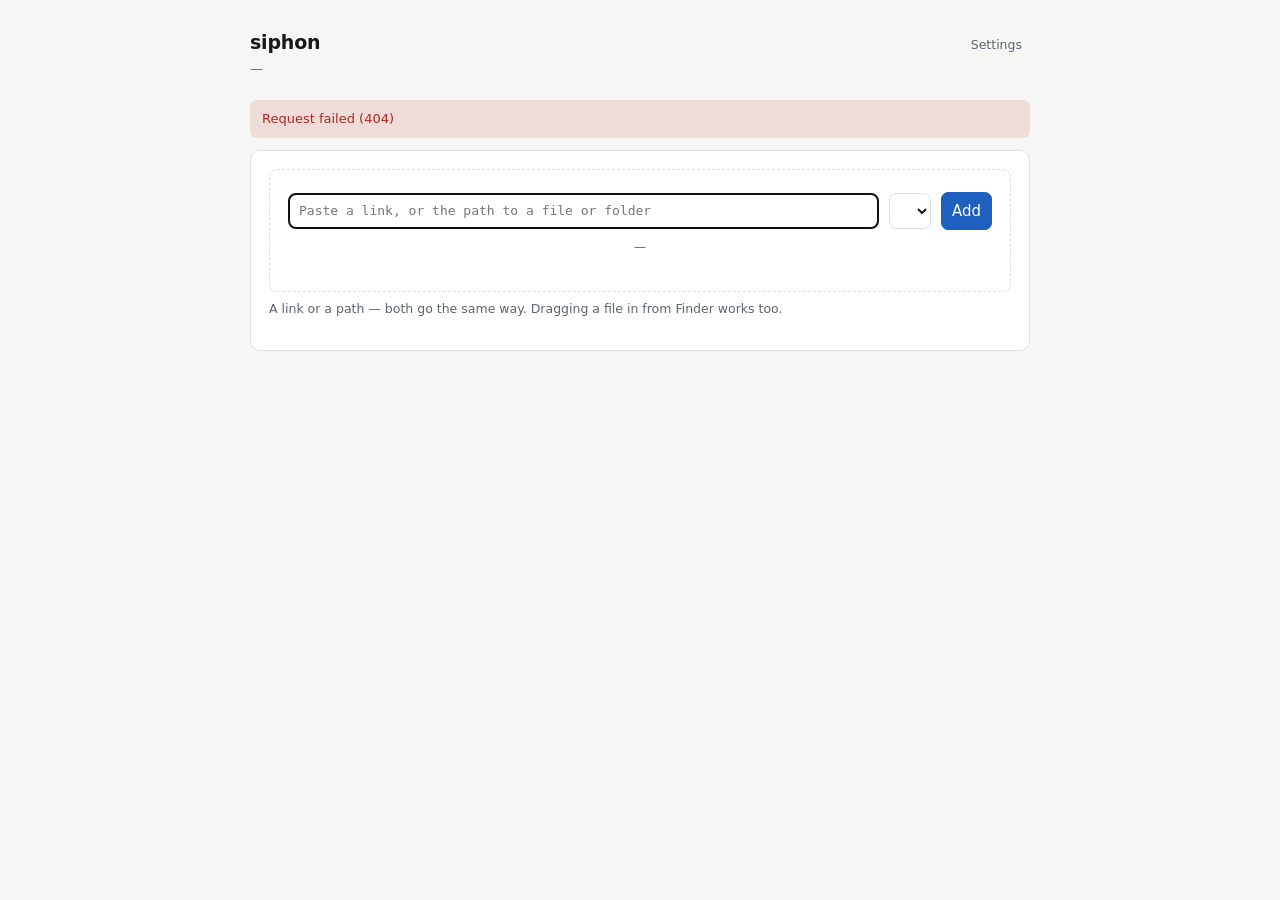
==== index.html @ 0d5e0728 "Phase 3: music — Deezer, Spotify, and the resolver A catalogue source says what a track is and never" ====
<!doctype html>
<meta charset="utf-8">
<meta name="viewport" content="width=device-width, initial-scale=1">
<title>siphon</title>
<style>
  :root {
    color-scheme: light dark;
    --bg: #f6f6f4; --panel: #ffffff; --ink: #16181c; --quiet: #5d646e;
    --line: #dcdfe4; --fail: #b3261e; --warn: #8a5a00; --pass: #1c6b3f;
    --accent: #1f5fbf; --code: #f0f1f3;
  }
  @media (prefers-color-scheme: dark) {
    :root {
      --bg: #16181c; --panel: #1e2127; --ink: #e8eaee; --quiet: #99a1ad;
      --line: #313640; --fail: #ff8a80; --warn: #f0b849; --pass: #6fd39a;
      --accent: #7aa7ff; --code: #14161a;
    }
  }
  * { box-sizing: border-box; }
  body {
    margin: 0; padding: 28px 20px 60px; background: var(--bg); color: var(--ink);
    font: 15px/1.5 -apple-system, "Segoe UI", Roboto, "Helvetica Neue",
          "DejaVu Sans", sans-serif;
  }
  main { max-width: 780px; margin: 0 auto; }
  h1 { font-size: 19px; margin: 0 0 2px; letter-spacing: -0.01em; }
  h2 { font-size: 14px; margin: 0 0 12px; font-weight: 600; }
  .sub { color: var(--quiet); font-size: 13px; margin: 0 0 22px; }
  .head { display: flex; align-items: baseline; gap: 12px; }
  .head .spacer { flex: 1; }
  .panel {
    background: var(--panel); border: 1px solid var(--line); border-radius: 10px;
    padding: 18px; margin-bottom: 16px;
  }
  .drop {
    border: 1.5px dashed var(--line); border-radius: 8px; padding: 22px 18px;
    text-align: center; transition: border-color .15s, background .15s;
  }
  .drop.over { border-color: var(--accent);
               background: color-mix(in srgb, var(--accent) 7%, transparent); }
  .row { display: flex; gap: 10px; align-items: center; flex-wrap: wrap; margin-top: 14px; }
  .row label { font-size: 13px; color: var(--quiet); }
  select, input[type=text], input[type=password], button, textarea {
    font: inherit; color: var(--ink); background: var(--panel);
    border: 1px solid var(--line); border-radius: 7px; padding: 7px 10px;
  }
  input[type=text], input[type=password] {
    flex: 1; min-width: 200px; font-size: 13px;
    font-family: ui-monospace, SFMono-Regular, Menlo, Consolas, monospace;
  }
  button { cursor: pointer; }
  button:hover:not(:disabled) { border-color: var(--accent); }
  button:disabled { opacity: .45; cursor: default; }
  button.primary { background: var(--accent); border-color: var(--accent); color: #fff; }
  button.quiet { border-color: transparent; background: transparent; color: var(--quiet);
                 padding: 4px 7px; font-size: 12.5px; }
  button.quiet:hover:not(:disabled) { color: var(--ink); border-color: var(--line); }
  .note { font-size: 12.5px; color: var(--quiet); margin-top: 8px; }
  .mono { font-family: ui-monospace, SFMono-Regular, Menlo, Consolas, monospace;
          font-size: 12.5px; word-break: break-all; }

  .job { border-top: 1px solid var(--line); padding: 12px 0; }
  .job:first-child { border-top: 0; padding-top: 2px; }
  .job .title { display: flex; gap: 10px; align-items: baseline; }
  .job .title strong { font-weight: 500; font-size: 14px; flex: 1;
                       overflow: hidden; text-overflow: ellipsis; white-space: nowrap; }
  .job .state { font-size: 12px; color: var(--quiet); white-space: nowrap; }
  .job .msg { font-size: 12.5px; color: var(--quiet); margin-top: 3px; }
  .job .msg.bad { color: var(--fail); }
  .job .acts { display: flex; gap: 4px; }
  .track { height: 4px; border-radius: 2px; background: var(--line);
           margin-top: 8px; overflow: hidden; }
  .track > i { display: block; height: 100%; background: var(--accent);
               width: 0; transition: width .2s linear; }
  .track.done > i { background: var(--pass); }
  .track.bad > i { background: var(--fail); }
  .dot { width: 7px; height: 7px; border-radius: 50%; background: var(--quiet);
         display: inline-block; flex: 0 0 auto; }
  .dot.running { background: var(--accent); }
  .dot.done { background: var(--pass); }
  .dot.failed { background: var(--fail); }

  ol.items { margin: 0; padding: 0 0 0 26px; max-height: 260px; overflow-y: auto;
             font-size: 13px; color: var(--quiet); }
  ol.items li { padding: 1px 0; }
  ol.items li b { font-weight: 500; color: var(--ink); }

  .svc { border-top: 1px solid var(--line); padding: 14px 0; }
  .svc:first-of-type { border-top: 0; }
  .svc .why { font-size: 13px; color: var(--quiet); margin: 2px 0 10px; }
  .svc ol { font-size: 12.5px; color: var(--quiet); margin: 8px 0 0; padding-left: 20px; }
  .svc ol li { margin-bottom: 4px; }
  .field { display: flex; gap: 8px; align-items: center; margin-bottom: 7px; }
  .field label { font-size: 12.5px; color: var(--quiet); width: 108px; flex: 0 0 auto; }
  .ok { color: var(--pass); } .missing { color: var(--quiet); }
  .prog { display: flex; gap: 10px; font-size: 12.5px; padding: 3px 0; }
  .prog .n { width: 76px; color: var(--quiet); }
  [hidden] { display: none !important; }
  .flash { font-size: 13px; padding: 9px 12px; border-radius: 7px; margin-bottom: 12px;
           background: color-mix(in srgb, var(--fail) 12%, transparent); color: var(--fail); }
  .flash.info { background: color-mix(in srgb, var(--accent) 12%, transparent);
                color: var(--accent); }
</style>

<main>
  <div class="head">
    <div>
      <h1>siphon</h1>
      <p class="sub" id="where">—</p>
    </div>
    <div class="spacer"></div>
    <button class="quiet" id="toggle-settings">Settings</button>
  </div>

  <div id="flash" class="flash" hidden></div>

  <!-- ---------------------------------------------------------------- -->
  <section class="panel" id="add-panel">
    <div class="drop" id="drop">
      <div class="row" style="margin:0">
        <input type="text" id="url" autofocus
               placeholder="Paste a link, or the path to a file or folder">
        <select id="format"></select>
        <button class="primary" id="go">Add</button>
      </div>
      <p class="note" id="format-note">—</p>
    </div>
    <p class="note">
      A link or a path — both go the same way. Dragging a file in from Finder
      works too.
    </p>
  </section>

  <!-- ---------------------------------------------------------------- -->
  <section class="panel" id="preview" hidden>
    <h2 id="preview-title">—</h2>
    <!-- The buttons go above the list on purpose. The list has its own
         scrollbar, so with a thousand items anything below it is unreachable
         without scrolling past a screenful of titles first. -->
    <div class="row" style="margin-top:0;margin-bottom:12px">
      <button class="primary" id="preview-go">Fetch all</button>
      <button id="preview-cancel">Never mind</button>
    </div>
    <ol class="items" id="preview-items"></ol>
  </section>

  <!-- ---------------------------------------------------------------- -->
  <section class="panel" id="queue-panel" hidden>
    <div class="head" style="margin-bottom:10px">
      <h2 style="margin:0">Queue</h2>
      <div class="spacer"></div>
      <button class="quiet" id="forget">Clear finished</button>
    </div>
    <div id="queue"></div>
  </section>

  <!-- ---------------------------------------------------------------- -->
  <section class="panel" id="settings" hidden>
    <h2>Programs</h2>
    <div id="programs"></div>

    <h2 style="margin-top:22px">Keys</h2>
    <p class="note" style="margin-top:-6px" id="storage-note">—</p>
    <div id="services"></div>

    <h2 style="margin-top:22px">Needs nothing</h2>
    <div id="free"></div>
  </section>
</main>

<script>
"use strict";

// The token is in this page's own address. Every call carries it; without it
// the server answers nothing, which is what stops another tab driving this.
const TOKEN = new URLSearchParams(location.search).get("t") || "";

const $ = (id) => document.getElementById(id);
const state = { jobs: [], formats: [], preview: null, output: "" };

async function api(path, body) {
  const options = {
    method: body === undefined ? "GET" : "POST",
    headers: { "X-Siphon-Token": TOKEN, "Content-Type": "application/json" },
  };
  if (body !== undefined) options.body = JSON.stringify(body);
  const response = await fetch(path, options);
  const payload = await response.json().catch(() => ({}));
  if (!response.ok) throw new Error(payload.error || `Request failed (${response.status})`);
  return payload;
}

function flash(message, kind = "error") {
  const box = $("flash");
  if (!message) { box.hidden = true; return; }
  box.textContent = message;
  // "Still looking" is not a failure, and colouring it like one teaches people
  // to ignore the place real failures appear.
  box.classList.toggle("info", kind === "info");
  box.hidden = false;
}

// ---------------------------------------------------------------------------
// Formatting
// ---------------------------------------------------------------------------

function size(bytes) {
  if (!bytes) return "";
  const units = ["B", "KB", "MB", "GB"];
  let n = bytes, i = 0;
  while (n >= 1024 && i < units.length - 1) { n /= 1024; i += 1; }
  return `${i === 0 ? Math.round(n) : n.toFixed(1)} ${units[i]}`;
}

function clock(seconds) {
  if (seconds === null || seconds === undefined) return "";
  seconds = Math.round(seconds);
  if (seconds < 60) return `${seconds}s`;
  if (seconds < 3600) return `${Math.floor(seconds / 60)}m ${String(seconds % 60).padStart(2, "0")}s`;
  return `${Math.floor(seconds / 3600)}h ${String(Math.floor((seconds % 3600) / 60)).padStart(2, "0")}m`;
}

function longClock(seconds) {
  const days = Math.floor(seconds / 86400);
  const hours = Math.floor((seconds % 86400) / 3600);
  if (days) return `${days}d ${hours}h of media`;
  if (hours) return `${hours}h ${Math.floor((seconds % 3600) / 60)}m of media`;
  return `${Math.round(seconds / 60)}m of media`;
}

const STAGE = { resolve: "looking up", fetch: "fetching", convert: "converting",
                tag: "tagging", place: "filing" };

function itemName(item) {
  if (item.artist && item.title) return `${item.artist} — ${item.title}`;
  return item.title || item.url || item.path || "untitled";
}

// ---------------------------------------------------------------------------
// Rendering
// ---------------------------------------------------------------------------

function render() {
  const jobs = state.jobs;
  $("queue-panel").hidden = jobs.length === 0;
  const queue = $("queue");
  queue.replaceChildren(...jobs.slice().reverse().map(renderJob));
}

function renderJob(job) {
  const node = document.createElement("div");
  node.className = "job";

  const running = job.state === "running";
  const failed = job.state === "failed";
  const done = job.state === "done";

  const title = document.createElement("div");
  title.className = "title";

  const dot = document.createElement("span");
  dot.className = `dot ${job.state}`;
  const name = document.createElement("strong");
  name.textContent = itemName(job.item);
  const stateLabel = document.createElement("span");
  stateLabel.className = "state";
  stateLabel.textContent = running
    ? (STAGE[job.stage] || "starting")
    : job.state === "queued" ? "waiting" : job.state;

  const acts = document.createElement("div");
  acts.className = "acts";
  if (done && job.output_path) acts.append(button("Show", () =>
    api("/api/reveal", { path: job.output_path })));
  if (running || job.state === "queued") acts.append(button("Stop", () =>
    api("/api/cancel", { id: job.id })));
  if (failed || job.state === "cancelled") acts.append(button("Try again", () =>
    api("/api/retry", { id: job.id })));

  title.append(dot, name, stateLabel, acts);

  const message = document.createElement("div");
  message.className = failed ? "msg bad" : "msg";
  message.textContent = job.message || "";

  node.append(title, message);

  if (running) {
    const track = document.createElement("div");
    track.className = "track";
    const bar = document.createElement("i");
    bar.style.width = `${Math.round((job.progress || 0) * 100)}%`;
    track.append(bar);
    node.append(track);

    const bits = [];
    if (job.bytes_total) bits.push(`${size(job.bytes_done)} of ${size(job.bytes_total)}`);
    if (job.speed) bits.push(`${(job.speed / 1e6).toFixed(1)} MB/s`);
    if (job.eta) bits.push(`${clock(job.eta)} left`);
    if (bits.length) {
      const detail = document.createElement("div");
      detail.className = "msg";
      detail.textContent = bits.join(" · ");
      node.append(detail);
    }
  }
  return node;
}

function button(label, handler) {
  const element = document.createElement("button");
  element.className = "quiet";
  element.textContent = label;
  element.addEventListener("click", async () => {
    element.disabled = true;
    try { await handler(); } catch (error) { flash(error.message); }
    element.disabled = false;
  });
  return element;
}

// ---------------------------------------------------------------------------
// Adding
// ---------------------------------------------------------------------------

async function submit() {
  const url = $("url").value.trim();
  if (!url) return;
  flash("");
  const go = $("go");
  go.disabled = true;
  go.textContent = "Looking…";
  // Enumerating a whole channel is a minute's work at the far end. Saying so
  // is the difference between waiting and wondering whether it has hung.
  const patience = setTimeout(() => {
    flash("Still looking. A whole channel can take a minute to list.", "info");
  }, 4000);
  try {
    const found = await api("/api/expand", { url });
    clearTimeout(patience);
    flash("");
    if (found.count === 1) {
      await api("/api/add", { items: found.items, format: $("format").value });
      $("url").value = "";
    } else if (found.count > 1) {
      showPreview(found);
    } else {
      flash("Nothing to fetch there.");
    }
  } catch (error) {
    flash(error.message);
  } finally {
    clearTimeout(patience);
    go.disabled = false;
    go.textContent = "Add";
  }
}

function showPreview(found) {
  state.preview = found;
  // The running time is the honest unit here. "1120 items" sounds like a
  // list; "six days of video" is what clicking Fetch all actually means.
  const total = found.items.reduce((sum, item) => sum + (item.duration || 0), 0);
  const parts = [`${found.count} items`];
  if (total > 0) parts.push(longClock(total));
  $("preview-title").textContent =
    `${found.collection || "That link"} — ${parts.join(" · ")}`;
  $("preview-items").replaceChildren(...found.items.map((item) => {
    const li = document.createElement("li");
    const b = document.createElement("b");
    b.textContent = itemName(item);
    li.append(b);
    if (item.duration) li.append(`  ${clock(item.duration)}`);
    return li;
  }));
  $("preview-go").textContent = `Fetch all ${found.count}`;
  $("preview").hidden = false;
  if (found.notice) flash(found.notice, "info");
}

function hidePreview() {
  state.preview = null;
  $("preview").hidden = true;
}

// ---------------------------------------------------------------------------
// Settings
// ---------------------------------------------------------------------------

function renderPrograms(programs) {
  const rows = Object.entries(programs).map(([key, entry]) => {
    const row = document.createElement("div");
    row.className = "prog";
    const name = document.createElement("span");
    name.className = "n";
    name.textContent = key;
    const detail = document.createElement("span");
    if (entry.present) {
      detail.className = "ok";
      detail.textContent = `✓ ${entry.version || entry.path}`;
    } else {
      detail.className = "missing";
      detail.textContent = entry.required
        ? `✗ needed for ${entry.purpose} — ${entry.install}`
        : `– optional, for ${entry.purpose} — ${entry.install}`;
    }
    row.append(name, detail);
    return row;
  });
  $("programs").replaceChildren(...rows);
}

async function renderSettings() {
  const settings = await api("/api/settings");
  $("storage-note").textContent = `Kept in ${settings.storage}. Never printed, never sent anywhere but to the service it belongs to.`;

  $("services").replaceChildren(...settings.services.map((service) => {
    const box = document.createElement("div");
    box.className = "svc";

    const heading = document.createElement("h2");
    heading.style.margin = "0";
    heading.textContent = `${service.complete ? "✓ " : ""}${service.label}`;
    const why = document.createElement("p");
    why.className = "why";
    why.textContent = service.why;
    box.append(heading, why);

    for (const field of service.fields) {
      const row = document.createElement("div");
      row.className = "field";
      const label = document.createElement("label");
      label.textContent = field.label;
      const input = document.createElement("input");
      input.type = field.secret ? "password" : "text";
      input.placeholder = field.set ? field.hint : (field.placeholder || "not set");
      const save = button("Save", async () => {
        if (!input.value.trim()) return;
        await api("/api/settings", {
          service: service.key, field: field.key, value: input.value.trim(),
        });
        input.value = "";
        await renderSettings();
      });
      save.className = "";
      row.append(label, input, save);
      box.append(row);
    }

    if (service.steps.length) {
      const link = document.createElement("p");
      link.className = "note";
      const anchor = document.createElement("a");
      anchor.href = service.url;
      anchor.target = "_blank";
      anchor.rel = "noreferrer";
      anchor.textContent = service.url;
      link.append("Where to find it — ", anchor);
      const steps = document.createElement("ol");
      steps.replaceChildren(...service.steps.map((step) => {
        const li = document.createElement("li");
        li.textContent = step;
        return li;
      }));
      box.append(link, steps);
    }
    return box;
  }));

  $("free").replaceChildren(...Object.entries(settings.no_setup_needed).map(
    ([name, sentence]) => {
      const row = document.createElement("div");
      row.className = "prog";
      const label = document.createElement("span");
      label.className = "n";
      label.textContent = name;
      const text = document.createElement("span");
      text.className = "missing";
      text.textContent = sentence;
      row.append(label, text);
      return row;
    }));
}

// ---------------------------------------------------------------------------
// Dropping files
// ---------------------------------------------------------------------------

function pathFromDrop(event) {
  // Finder hands over a file:// URL in text/uri-list. That is the only way a
  // browser will tell a page where a dropped file actually lives — the File
  // object it also provides has a name and no path at all, which is no use to
  // a tool whose whole job is to read the file from disk.
  const uri = event.dataTransfer.getData("text/uri-list")
           || event.dataTransfer.getData("text/plain");
  if (!uri) return null;
  const first = uri.split("\n")[0].trim();
  if (first.startsWith("file://")) {
    try { return decodeURIComponent(new URL(first).pathname); }
    catch { return null; }
  }
  return first;
}

function wireDrop() {
  const zone = $("drop");
  for (const name of ["dragenter", "dragover"]) {
    zone.addEventListener(name, (event) => {
      event.preventDefault();
      zone.classList.add("over");
    });
  }
  for (const name of ["dragleave", "drop"]) {
    zone.addEventListener(name, () => zone.classList.remove("over"));
  }
  zone.addEventListener("drop", (event) => {
    event.preventDefault();
    const path = pathFromDrop(event);
    if (path) {
      $("url").value = path;
      submit();
    } else {
      flash("That drop carried no path. Paste the file's path instead — " +
            "in Finder, ⌥⌘C copies it.");
    }
  });
}

// ---------------------------------------------------------------------------
// Live updates
// ---------------------------------------------------------------------------

function listen() {
  const stream = new EventSource(`/api/events?t=${encodeURIComponent(TOKEN)}`);
  stream.onmessage = (event) => {
    try {
      state.jobs = JSON.parse(event.data).jobs || [];
      render();
    } catch { /* a malformed frame is not worth breaking the page over */ }
  };
  stream.onerror = () => {
    // The server went away, or the laptop slept. Close this one and try again
    // shortly rather than leaving a dead stream that looks alive.
    stream.close();
    setTimeout(listen, 2000);
  };
}

// ---------------------------------------------------------------------------
// Start
// ---------------------------------------------------------------------------

async function start() {
  const initial = await api("/api/state");
  state.jobs = initial.jobs;
  state.formats = initial.formats;
  state.output = initial.output;

  $("where").textContent = `Files go to ${initial.output}`;

  const picker = $("format");
  picker.replaceChildren(...initial.formats.map((format) => {
    const option = document.createElement("option");
    option.value = format.name;
    option.textContent = format.name;
    option.dataset.summary = format.summary;
    return option;
  }));
  picker.value = initial.default_format;
  const describe = () => {
    $("format-note").textContent =
      picker.selectedOptions[0]?.dataset.summary || "";
  };
  picker.addEventListener("change", describe);
  describe();

  renderPrograms(initial.programs);
  render();
  listen();
}

$("go").addEventListener("click", submit);
$("url").addEventListener("keydown", (event) => {
  if (event.key === "Enter") submit();
});
$("preview-cancel").addEventListener("click", hidePreview);
$("preview-go").addEventListener("click", async () => {
  const found = state.preview;
  if (!found) return;
  const go = $("preview-go");
  go.disabled = true;
  try {
    await api("/api/add", { items: found.items, format: $("format").value });
    $("url").value = "";
    hidePreview();
  } catch (error) {
    flash(error.message);
  }
  go.disabled = false;
});
$("forget").addEventListener("click", () => api("/api/forget", {}).catch(() => {}));
$("toggle-settings").addEventListener("click", async () => {
  const panel = $("settings");
  panel.hidden = !panel.hidden;
  if (!panel.hidden) {
    try { await renderSettings(); } catch (error) { flash(error.message); }
  }
});

wireDrop();
start().catch((error) => flash(error.message));
</script>
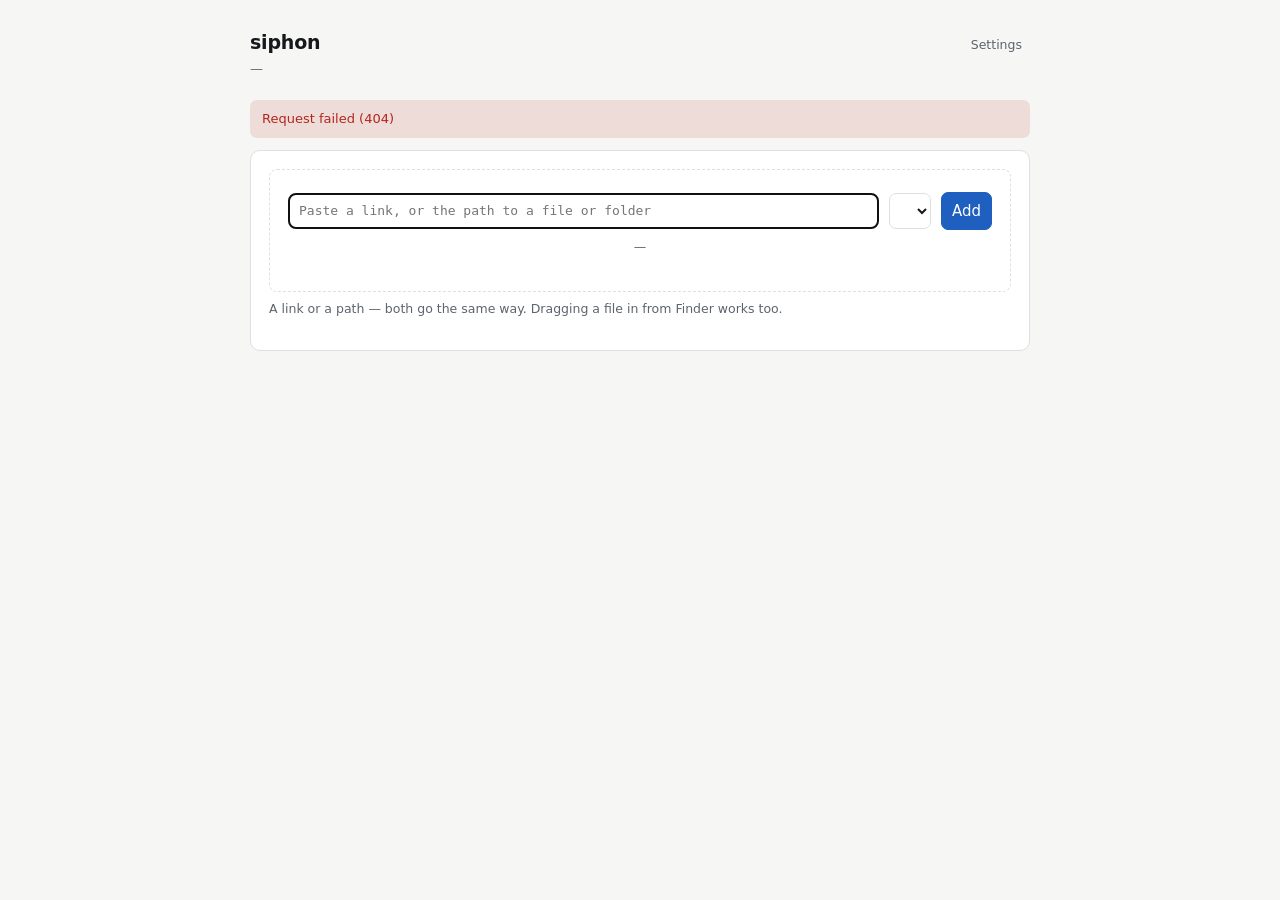
==== commit 45bbaafc: "An uncertain match now waits for a person This closes the promise CLAUDE.md has been carrying as hal" ====
--- a/index.html
+++ b/index.html
@@ -79,6 +79,21 @@
   .dot.running { background: var(--accent); }
   .dot.done { background: var(--pass); }
   .dot.failed { background: var(--fail); }
+  .dot.waiting { background: var(--warn); }
+
+  .ask { border: 1px solid var(--warn); border-radius: 8px; padding: 12px;
+         margin-top: 10px;
+         background: color-mix(in srgb, var(--warn) 7%, transparent); }
+  .ask h4 { margin: 0 0 8px; font-size: 13px; font-weight: 600; }
+  .opt { display: flex; gap: 10px; align-items: baseline; padding: 6px 0;
+         border-top: 1px solid var(--line); }
+  .opt:first-of-type { border-top: 0; }
+  .opt .pc { font-size: 12px; color: var(--quiet); width: 34px; flex: 0 0 auto;
+             text-align: right; font-variant-numeric: tabular-nums; }
+  .opt .who { flex: 1; min-width: 0; }
+  .opt .who b { display: block; font-weight: 500; font-size: 13px;
+                overflow: hidden; text-overflow: ellipsis; white-space: nowrap; }
+  .opt .who span { font-size: 12px; color: var(--quiet); }
 
   ol.items { margin: 0; padding: 0 0 0 26px; max-height: 260px; overflow-y: auto;
              font-size: 13px; color: var(--quiet); }
@@ -252,6 +267,7 @@
   node.className = "job";
 
   const running = job.state === "running";
+  const asking = job.state === "waiting";
   const failed = job.state === "failed";
   const done = job.state === "done";
 
@@ -266,7 +282,8 @@
   stateLabel.className = "state";
   stateLabel.textContent = running
     ? (STAGE[job.stage] || "starting")
-    : job.state === "queued" ? "waiting" : job.state;
+    : job.state === "queued" ? "queued"
+    : asking ? "needs you" : job.state;
 
   const acts = document.createElement("div");
   acts.className = "acts";
@@ -276,6 +293,7 @@
     api("/api/cancel", { id: job.id })));
   if (failed || job.state === "cancelled") acts.append(button("Try again", () =>
     api("/api/retry", { id: job.id })));
+  if (asking) acts.append(button("Skip", () => api("/api/skip", { id: job.id })));
 
   title.append(dot, name, stateLabel, acts);
 
@@ -284,6 +302,8 @@
   message.textContent = job.message || "";
 
   node.append(title, message);
+
+  if (asking && job.choice) node.append(renderChoice(job));
 
   if (running) {
     const track = document.createElement("div");
@@ -305,6 +325,51 @@
     }
   }
   return node;
+}
+
+function renderChoice(job) {
+  // The whole point of the waiting state: the options are laid out and
+  // nothing is fetched until one of them is picked. Each row says what it is
+  // and why it scored what it did, because "82%" on its own is not a reason.
+  const box = document.createElement("div");
+  box.className = "ask";
+
+  const heading = document.createElement("h4");
+  heading.textContent = "Which one is it?";
+  box.append(heading);
+
+  for (const option of job.choice.options || []) {
+    const row = document.createElement("div");
+    row.className = "opt";
+
+    const percent = document.createElement("span");
+    percent.className = "pc";
+    percent.textContent = `${Math.round((option.score || 0) * 100)}%`;
+
+    const who = document.createElement("div");
+    who.className = "who";
+    const name = document.createElement("b");
+    name.textContent = option.title || "untitled";
+    const detail = document.createElement("span");
+    const bits = [option.uploader];
+    if (option.duration) bits.push(clock(option.duration));
+    if (option.reasons?.length) bits.push(option.reasons.join(", "));
+    detail.textContent = bits.filter(Boolean).join(" · ");
+    who.append(name, detail);
+
+    const use = button("Use this", () =>
+      api("/api/choose", { id: job.id, url: option.url }));
+    use.className = "";
+
+    row.append(percent, who, use);
+    box.append(row);
+  }
+
+  const none = document.createElement("p");
+  none.className = "note";
+  none.textContent = "None of these? Skip it — nothing has been downloaded.";
+  box.append(none);
+  return box;
 }
 
 function button(label, handler) {
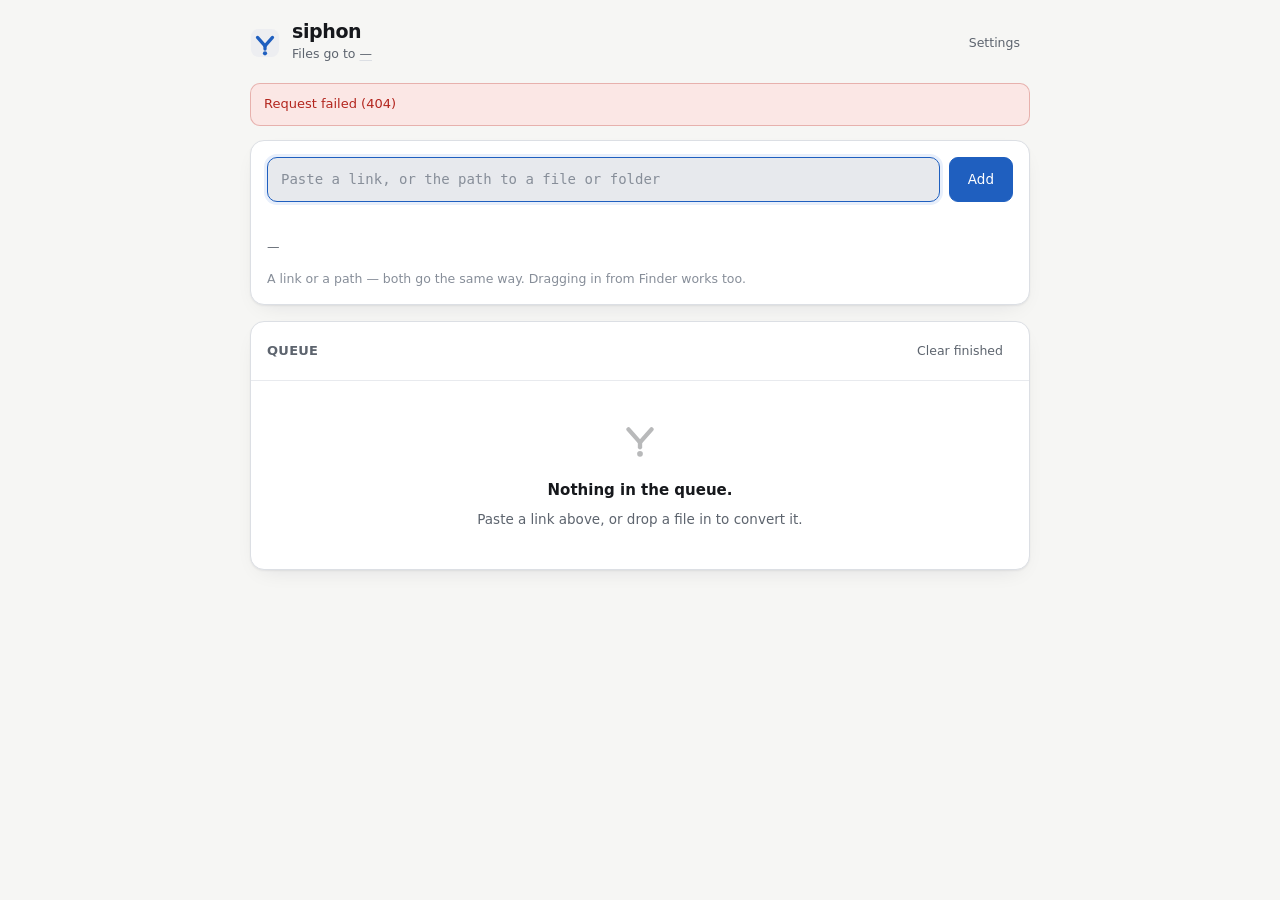
==== commit d11a3adb: "A window worth opening The project page looked designed and the program looked like a form, which is" ====
--- a/index.html
+++ b/index.html
@@ -3,183 +3,363 @@
 <meta name="viewport" content="width=device-width, initial-scale=1">
 <title>siphon</title>
 <style>
-  :root {
-    color-scheme: light dark;
-    --bg: #f6f6f4; --panel: #ffffff; --ink: #16181c; --quiet: #5d646e;
-    --line: #dcdfe4; --fail: #b3261e; --warn: #8a5a00; --pass: #1c6b3f;
-    --accent: #1f5fbf; --code: #f0f1f3;
-  }
-  @media (prefers-color-scheme: dark) {
-    :root {
-      --bg: #16181c; --panel: #1e2127; --ink: #e8eaee; --quiet: #99a1ad;
-      --line: #313640; --fail: #ff8a80; --warn: #f0b849; --pass: #6fd39a;
-      --accent: #7aa7ff; --code: #14161a;
-    }
-  }
-  * { box-sizing: border-box; }
-  body {
-    margin: 0; padding: 28px 20px 60px; background: var(--bg); color: var(--ink);
-    font: 15px/1.5 -apple-system, "Segoe UI", Roboto, "Helvetica Neue",
-          "DejaVu Sans", sans-serif;
-  }
-  main { max-width: 780px; margin: 0 auto; }
-  h1 { font-size: 19px; margin: 0 0 2px; letter-spacing: -0.01em; }
-  h2 { font-size: 14px; margin: 0 0 12px; font-weight: 600; }
-  .sub { color: var(--quiet); font-size: 13px; margin: 0 0 22px; }
-  .head { display: flex; align-items: baseline; gap: 12px; }
-  .head .spacer { flex: 1; }
-  .panel {
-    background: var(--panel); border: 1px solid var(--line); border-radius: 10px;
-    padding: 18px; margin-bottom: 16px;
-  }
-  .drop {
-    border: 1.5px dashed var(--line); border-radius: 8px; padding: 22px 18px;
-    text-align: center; transition: border-color .15s, background .15s;
-  }
-  .drop.over { border-color: var(--accent);
-               background: color-mix(in srgb, var(--accent) 7%, transparent); }
-  .row { display: flex; gap: 10px; align-items: center; flex-wrap: wrap; margin-top: 14px; }
-  .row label { font-size: 13px; color: var(--quiet); }
-  select, input[type=text], input[type=password], button, textarea {
-    font: inherit; color: var(--ink); background: var(--panel);
-    border: 1px solid var(--line); border-radius: 7px; padding: 7px 10px;
-  }
-  input[type=text], input[type=password] {
-    flex: 1; min-width: 200px; font-size: 13px;
-    font-family: ui-monospace, SFMono-Regular, Menlo, Consolas, monospace;
-  }
-  button { cursor: pointer; }
-  button:hover:not(:disabled) { border-color: var(--accent); }
-  button:disabled { opacity: .45; cursor: default; }
-  button.primary { background: var(--accent); border-color: var(--accent); color: #fff; }
-  button.quiet { border-color: transparent; background: transparent; color: var(--quiet);
-                 padding: 4px 7px; font-size: 12.5px; }
-  button.quiet:hover:not(:disabled) { color: var(--ink); border-color: var(--line); }
-  .note { font-size: 12.5px; color: var(--quiet); margin-top: 8px; }
-  .mono { font-family: ui-monospace, SFMono-Regular, Menlo, Consolas, monospace;
-          font-size: 12.5px; word-break: break-all; }
-
-  .job { border-top: 1px solid var(--line); padding: 12px 0; }
-  .job:first-child { border-top: 0; padding-top: 2px; }
-  .job .title { display: flex; gap: 10px; align-items: baseline; }
-  .job .title strong { font-weight: 500; font-size: 14px; flex: 1;
-                       overflow: hidden; text-overflow: ellipsis; white-space: nowrap; }
-  .job .state { font-size: 12px; color: var(--quiet); white-space: nowrap; }
-  .job .msg { font-size: 12.5px; color: var(--quiet); margin-top: 3px; }
-  .job .msg.bad { color: var(--fail); }
-  .job .acts { display: flex; gap: 4px; }
-  .track { height: 4px; border-radius: 2px; background: var(--line);
-           margin-top: 8px; overflow: hidden; }
-  .track > i { display: block; height: 100%; background: var(--accent);
-               width: 0; transition: width .2s linear; }
-  .track.done > i { background: var(--pass); }
-  .track.bad > i { background: var(--fail); }
-  .dot { width: 7px; height: 7px; border-radius: 50%; background: var(--quiet);
-         display: inline-block; flex: 0 0 auto; }
-  .dot.running { background: var(--accent); }
-  .dot.done { background: var(--pass); }
-  .dot.failed { background: var(--fail); }
-  .dot.waiting { background: var(--warn); }
-
-  .ask { border: 1px solid var(--warn); border-radius: 8px; padding: 12px;
-         margin-top: 10px;
-         background: color-mix(in srgb, var(--warn) 7%, transparent); }
-  .ask h4 { margin: 0 0 8px; font-size: 13px; font-weight: 600; }
-  .opt { display: flex; gap: 10px; align-items: baseline; padding: 6px 0;
-         border-top: 1px solid var(--line); }
-  .opt:first-of-type { border-top: 0; }
-  .opt .pc { font-size: 12px; color: var(--quiet); width: 34px; flex: 0 0 auto;
-             text-align: right; font-variant-numeric: tabular-nums; }
-  .opt .who { flex: 1; min-width: 0; }
-  .opt .who b { display: block; font-weight: 500; font-size: 13px;
-                overflow: hidden; text-overflow: ellipsis; white-space: nowrap; }
-  .opt .who span { font-size: 12px; color: var(--quiet); }
-
-  ol.items { margin: 0; padding: 0 0 0 26px; max-height: 260px; overflow-y: auto;
-             font-size: 13px; color: var(--quiet); }
-  ol.items li { padding: 1px 0; }
-  ol.items li b { font-weight: 500; color: var(--ink); }
-
-  .svc { border-top: 1px solid var(--line); padding: 14px 0; }
-  .svc:first-of-type { border-top: 0; }
-  .svc .why { font-size: 13px; color: var(--quiet); margin: 2px 0 10px; }
-  .svc ol { font-size: 12.5px; color: var(--quiet); margin: 8px 0 0; padding-left: 20px; }
-  .svc ol li { margin-bottom: 4px; }
-  .field { display: flex; gap: 8px; align-items: center; margin-bottom: 7px; }
-  .field label { font-size: 12.5px; color: var(--quiet); width: 108px; flex: 0 0 auto; }
-  .ok { color: var(--pass); } .missing { color: var(--quiet); }
-  .prog { display: flex; gap: 10px; font-size: 12.5px; padding: 3px 0; }
-  .prog .n { width: 76px; color: var(--quiet); }
-  [hidden] { display: none !important; }
-  .flash { font-size: 13px; padding: 9px 12px; border-radius: 7px; margin-bottom: 12px;
-           background: color-mix(in srgb, var(--fail) 12%, transparent); color: var(--fail); }
-  .flash.info { background: color-mix(in srgb, var(--accent) 12%, transparent);
-                color: var(--accent); }
+/* ---------------------------------------------------------------------------
+   The window and the project page share a palette on purpose: the thing you
+   download and the page you read about it should look like one program.
+
+   No web fonts. This page is served from 127.0.0.1 and has to open with the
+   network down, so the system stack is not a compromise here — it is the only
+   honest choice, and on every platform it is the best face available.
+   --------------------------------------------------------------------------- */
+:root{
+  color-scheme: light dark;
+  --ground:#F6F6F4; --surface:#FFFFFF; --raise:#EDEEF1; --sunk:#E7E9ED;
+  --line:#DCDFE4; --line-soft:#E8EAEE;
+  --ink:#16181C; --muted:#5D646E; --faint:#878E99;
+  --accent:#1F5FBF; --accent-ink:#FFFFFF; --accent-soft:#E8EFFB;
+  --pass:#1C6B3F; --warn:#8A5A00; --fail:#B3261E;
+  --pass-soft:#E4F2EA; --warn-soft:#FBF0DC; --fail-soft:#FBE7E5;
+  --shadow: 0 1px 2px rgba(16,24,40,.06), 0 8px 24px -12px rgba(16,24,40,.14);
+  --radius:14px;
+}
+@media (prefers-color-scheme: dark){
+  :root{
+    --ground:#121418; --surface:#1A1D23; --raise:#22262E; --sunk:#15181D;
+    --line:#2C313A; --line-soft:#242931;
+    --ink:#E9EBEF; --muted:#9BA3AF; --faint:#6E7684;
+    --accent:#7AA7FF; --accent-ink:#0E1220; --accent-soft:#1B2740;
+    --pass:#6FD39A; --warn:#F0B849; --fail:#FF8A80;
+    --pass-soft:#16281F; --warn-soft:#2A2213; --fail-soft:#2B1917;
+    --shadow: 0 1px 2px rgba(0,0,0,.4), 0 12px 32px -16px rgba(0,0,0,.7);
+  }
+}
+*{box-sizing:border-box}
+html,body{height:100%}
+body{
+  margin:0; background:var(--ground); color:var(--ink);
+  font:400 14.5px/1.55 -apple-system,BlinkMacSystemFont,"Segoe UI",Roboto,
+       "Helvetica Neue","DejaVu Sans",sans-serif;
+  -webkit-font-smoothing:antialiased;
+}
+.mono{font-family:ui-monospace,SFMono-Regular,Menlo,Consolas,monospace}
+main{max-width:820px;margin:0 auto;padding:22px 20px 80px}
+
+/* ---- header ------------------------------------------------------------ */
+.top{display:flex;align-items:center;gap:12px;margin-bottom:20px}
+.mark{width:30px;height:30px;flex:0 0 auto}
+.name{font-size:19px;font-weight:650;letter-spacing:-.02em;line-height:1}
+.where{font-size:12.5px;color:var(--muted);margin-top:3px}
+.where button{
+  background:none;border:0;padding:0;font:inherit;color:var(--muted);
+  cursor:pointer;text-decoration:underline;text-underline-offset:2px;
+  text-decoration-color:var(--line);
+}
+.where button:hover{color:var(--ink)}
+.top .spacer{flex:1}
+
+/* ---- buttons ----------------------------------------------------------- */
+button{font:inherit;cursor:pointer}
+.btn{
+  border:1px solid var(--line);background:var(--surface);color:var(--ink);
+  border-radius:9px;padding:8px 13px;font-size:13.5px;font-weight:500;
+  transition:border-color .13s, background .13s, transform .06s;
+}
+.btn:hover:not(:disabled){border-color:var(--accent);background:var(--raise)}
+.btn:active:not(:disabled){transform:translateY(1px)}
+.btn:disabled{opacity:.45;cursor:default}
+.btn.primary{background:var(--accent);border-color:var(--accent);color:var(--accent-ink)}
+.btn.primary:hover:not(:disabled){filter:brightness(1.08);background:var(--accent)}
+.btn.ghost{border-color:transparent;background:transparent;color:var(--muted);
+           padding:5px 9px;font-size:12.5px}
+.btn.ghost:hover:not(:disabled){color:var(--ink);background:var(--raise)}
+.btn.small{padding:5px 10px;font-size:12.5px}
+:focus-visible{outline:2px solid var(--accent);outline-offset:2px;border-radius:6px}
+
+/* ---- panels ------------------------------------------------------------ */
+.panel{
+  background:var(--surface);border:1px solid var(--line);
+  border-radius:var(--radius);box-shadow:var(--shadow);margin-bottom:16px;
+}
+.panel-head{
+  display:flex;align-items:center;gap:10px;
+  padding:13px 16px;border-bottom:1px solid var(--line-soft);
+}
+.panel-head h2{margin:0;font-size:13px;font-weight:650;letter-spacing:.02em;
+               text-transform:uppercase;color:var(--muted)}
+.panel-head .spacer{flex:1}
+.panel-body{padding:16px}
+
+/* ---- the intake -------------------------------------------------------- */
+.intake{padding:16px}
+.field{display:flex;gap:9px;align-items:stretch}
+.field input{
+  flex:1;min-width:0;font:inherit;font-size:14px;
+  font-family:ui-monospace,SFMono-Regular,Menlo,Consolas,monospace;
+  color:var(--ink);background:var(--sunk);
+  border:1px solid var(--line);border-radius:10px;padding:11px 13px;
+}
+.field input::placeholder{color:var(--faint);font-family:inherit}
+.field input:focus{outline:none;border-color:var(--accent);
+                   box-shadow:0 0 0 3px var(--accent-soft)}
+.field .btn{padding-inline:18px;white-space:nowrap}
+
+/* the format chooser: a kind, then the formats in it. Thirty options in a
+   dropdown is a list nobody reads; this is the same information laid out. */
+.kinds{display:flex;gap:4px;margin:14px 0 10px;flex-wrap:wrap}
+.kind{
+  border:0;background:none;color:var(--muted);font-size:13px;font-weight:550;
+  padding:5px 10px;border-radius:7px;
+}
+.kind:hover{color:var(--ink);background:var(--raise)}
+.kind[aria-selected="true"]{background:var(--accent-soft);color:var(--accent)}
+.chips{display:flex;gap:6px;flex-wrap:wrap}
+.chip{
+  border:1px solid var(--line);background:var(--surface);color:var(--muted);
+  border-radius:8px;padding:5px 11px;font-size:13px;font-weight:500;
+  font-family:ui-monospace,SFMono-Regular,Menlo,Consolas,monospace;
+}
+.chip:hover{border-color:var(--accent);color:var(--ink)}
+.chip[aria-pressed="true"]{
+  background:var(--accent);border-color:var(--accent);color:var(--accent-ink);
+}
+.chip.unavailable{opacity:.5}
+.summary{font-size:12.5px;color:var(--muted);margin-top:11px;min-height:1.5em}
+.hint{font-size:12.5px;color:var(--faint);margin:12px 0 0}
+
+/* ---- the drop overlay: the whole window is the target ------------------ */
+#curtain{
+  position:fixed;inset:0;z-index:50;display:none;
+  align-items:center;justify-content:center;
+  background:color-mix(in srgb, var(--ground) 82%, transparent);
+  backdrop-filter:blur(3px);
+}
+#curtain.on{display:flex}
+#curtain div{
+  border:2px dashed var(--accent);border-radius:20px;padding:34px 46px;
+  background:var(--surface);text-align:center;box-shadow:var(--shadow);
+}
+#curtain strong{display:block;font-size:17px;margin-bottom:4px}
+#curtain span{font-size:13px;color:var(--muted)}
+
+/* ---- the queue --------------------------------------------------------- */
+.job{padding:14px 16px;border-top:1px solid var(--line-soft)}
+.job:first-child{border-top:0}
+.job-top{display:flex;align-items:center;gap:10px}
+.state-dot{width:8px;height:8px;border-radius:50%;flex:0 0 auto;
+           background:var(--faint)}
+.state-dot.running{background:var(--accent);animation:pulse 1.5s ease-in-out infinite}
+.state-dot.done{background:var(--pass)}
+.state-dot.failed{background:var(--fail)}
+.state-dot.waiting{background:var(--warn)}
+.state-dot.cancelled{background:var(--faint)}
+@keyframes pulse{0%,100%{opacity:1}50%{opacity:.35}}
+.job-title{
+  flex:1;min-width:0;font-size:14px;font-weight:550;
+  overflow:hidden;text-overflow:ellipsis;white-space:nowrap;
+}
+.pill{
+  font-size:11.5px;font-weight:600;letter-spacing:.02em;text-transform:uppercase;
+  padding:3px 8px;border-radius:999px;white-space:nowrap;
+  background:var(--raise);color:var(--muted);
+}
+.pill.running{background:var(--accent-soft);color:var(--accent)}
+.pill.done{background:var(--pass-soft);color:var(--pass)}
+.pill.failed{background:var(--fail-soft);color:var(--fail)}
+.pill.waiting{background:var(--warn-soft);color:var(--warn)}
+.job-acts{display:flex;gap:2px;flex:0 0 auto}
+.job-note{font-size:12.5px;color:var(--muted);margin-top:5px;
+          overflow-wrap:anywhere}
+.job-note.bad{color:var(--fail)}
+.job-note.quiet{color:var(--faint)}
+.track{height:5px;border-radius:3px;background:var(--sunk);margin-top:9px;
+       overflow:hidden}
+.track > i{display:block;height:100%;border-radius:3px;background:var(--accent);
+           width:0;transition:width .25s linear}
+.numbers{display:flex;gap:14px;font-size:12px;color:var(--faint);margin-top:6px;
+         font-variant-numeric:tabular-nums}
+
+/* ---- the question an uncertain match asks ------------------------------ */
+.ask{
+  border:1px solid var(--warn);border-radius:11px;margin-top:11px;
+  background:var(--warn-soft);overflow:hidden;
+}
+.ask h4{margin:0;padding:10px 13px;font-size:12.5px;font-weight:650;
+        border-bottom:1px solid color-mix(in srgb,var(--warn) 30%,transparent)}
+.opt{display:flex;gap:11px;align-items:center;padding:9px 13px;
+     border-top:1px solid color-mix(in srgb,var(--warn) 16%,transparent)}
+.opt:first-of-type{border-top:0}
+.score{font-size:12px;font-weight:650;width:38px;flex:0 0 auto;text-align:right;
+       font-variant-numeric:tabular-nums;color:var(--warn)}
+.opt-what{flex:1;min-width:0}
+.opt-what b{display:block;font-weight:550;font-size:13.5px;
+            overflow:hidden;text-overflow:ellipsis;white-space:nowrap}
+.opt-what span{font-size:12px;color:var(--muted)}
+.ask .foot{padding:9px 13px;font-size:12px;color:var(--muted);
+           border-top:1px solid color-mix(in srgb,var(--warn) 16%,transparent)}
+
+/* ---- empty state ------------------------------------------------------- */
+.empty{padding:34px 20px;text-align:center}
+.empty svg{opacity:.3;margin-bottom:12px}
+.empty p{margin:0 0 6px;color:var(--muted);font-size:13.5px}
+.empty p.lead{color:var(--ink);font-size:15px;font-weight:550}
+
+/* ---- preview of a playlist -------------------------------------------- */
+ol.items{margin:0;padding:12px 16px 12px 40px;max-height:290px;overflow-y:auto;
+         font-size:13px;color:var(--muted)}
+ol.items li{padding:2px 0}
+ol.items li b{font-weight:550;color:var(--ink)}
+
+/* ---- settings ---------------------------------------------------------- */
+.rows{display:grid;gap:2px}
+.row{display:flex;gap:12px;align-items:baseline;padding:5px 0;font-size:13px}
+.row .k{width:92px;flex:0 0 auto;color:var(--muted);
+        font-family:ui-monospace,SFMono-Regular,Menlo,Consolas,monospace;
+        font-size:12.5px}
+.row .v{flex:1;min-width:0;overflow-wrap:anywhere}
+.ok{color:var(--pass)} .no{color:var(--faint)}
+.svc{padding:15px 0;border-top:1px solid var(--line-soft)}
+.svc:first-of-type{border-top:0;padding-top:4px}
+.svc h3{margin:0 0 3px;font-size:14px;font-weight:600}
+.svc .why{font-size:12.5px;color:var(--muted);margin:0 0 11px}
+.cred{display:flex;gap:8px;align-items:center;margin-bottom:7px}
+.cred label{font-size:12.5px;color:var(--muted);width:104px;flex:0 0 auto}
+.cred input{
+  flex:1;min-width:0;font:inherit;font-size:13px;
+  font-family:ui-monospace,SFMono-Regular,Menlo,Consolas,monospace;
+  color:var(--ink);background:var(--sunk);border:1px solid var(--line);
+  border-radius:8px;padding:7px 10px;
+}
+.cred input:focus{outline:none;border-color:var(--accent);
+                  box-shadow:0 0 0 3px var(--accent-soft)}
+.steps{font-size:12.5px;color:var(--muted);margin:9px 0 0;padding-left:19px}
+.steps li{margin-bottom:3px}
+a{color:var(--accent);text-underline-offset:2px}
+pre.log{background:var(--sunk);border:1px solid var(--line);border-radius:9px;
+        padding:11px;max-height:190px;overflow:auto;white-space:pre-wrap;
+        margin:11px 0 0;font-size:12.5px}
+
+/* ---- flash ------------------------------------------------------------- */
+.flash{
+  font-size:13px;padding:10px 13px;border-radius:10px;margin-bottom:14px;
+  background:var(--fail-soft);color:var(--fail);
+  border:1px solid color-mix(in srgb,var(--fail) 28%,transparent);
+}
+.flash.info{background:var(--accent-soft);color:var(--accent);
+            border-color:color-mix(in srgb,var(--accent) 28%,transparent)}
+[hidden]{display:none !important}
+
+@media (max-width:560px){
+  /* Wrapped, the button should span rather than float at the left edge
+     looking like an afterthought. */
+  .field{flex-wrap:wrap}
+  .field input{flex-basis:100%}
+  .field .btn{flex:1}
+  .row .k{width:78px}
+  .cred label{width:88px}
+}
 </style>
 
+<div id="curtain" aria-hidden="true">
+  <div><strong>Drop it anywhere</strong><span>a file, a folder, or a link</span></div>
+</div>
+
 <main>
-  <div class="head">
+  <div class="top">
+    <svg class="mark" viewBox="0 0 64 64" aria-hidden="true">
+      <rect x="2" y="2" width="60" height="60" rx="16" fill="var(--raise)"/>
+      <path d="M16 20 L32 38 L48 20" fill="none" stroke="var(--accent)"
+            stroke-width="7" stroke-linecap="round" stroke-linejoin="round"/>
+      <path d="M32 38 L32 45" stroke="var(--accent)" stroke-width="7"
+            stroke-linecap="round"/>
+      <circle cx="32" cy="54" r="4.5" fill="var(--accent)"/>
+    </svg>
     <div>
-      <h1>siphon</h1>
-      <p class="sub" id="where">—</p>
+      <div class="name">siphon</div>
+      <div class="where">Files go to <button id="reveal-out">—</button></div>
     </div>
     <div class="spacer"></div>
-    <button class="quiet" id="toggle-settings">Settings</button>
+    <button class="btn ghost" id="toggle-settings" aria-expanded="false">Settings</button>
   </div>
 
   <div id="flash" class="flash" hidden></div>
 
   <!-- ---------------------------------------------------------------- -->
-  <section class="panel" id="add-panel">
-    <div class="drop" id="drop">
-      <div class="row" style="margin:0">
-        <input type="text" id="url" autofocus
+  <section class="panel">
+    <div class="intake">
+      <div class="field">
+        <input type="text" id="url" autofocus autocomplete="off" spellcheck="false"
                placeholder="Paste a link, or the path to a file or folder">
-        <select id="format"></select>
-        <button class="primary" id="go">Add</button>
+        <button class="btn primary" id="go">Add</button>
       </div>
-      <p class="note" id="format-note">—</p>
+      <div class="kinds" id="kinds" role="tablist" aria-label="Kind of output"></div>
+      <div class="chips" id="chips" role="group" aria-label="Format"></div>
+      <p class="summary" id="summary">—</p>
+      <p class="hint">A link or a path — both go the same way. Dragging in from
+        Finder works too.</p>
     </div>
-    <p class="note">
-      A link or a path — both go the same way. Dragging a file in from Finder
-      works too.
-    </p>
   </section>
 
   <!-- ---------------------------------------------------------------- -->
   <section class="panel" id="preview" hidden>
-    <h2 id="preview-title">—</h2>
-    <!-- The buttons go above the list on purpose. The list has its own
-         scrollbar, so with a thousand items anything below it is unreachable
-         without scrolling past a screenful of titles first. -->
-    <div class="row" style="margin-top:0;margin-bottom:12px">
-      <button class="primary" id="preview-go">Fetch all</button>
-      <button id="preview-cancel">Never mind</button>
+    <div class="panel-head">
+      <h2 id="preview-title">—</h2>
+      <div class="spacer"></div>
+      <button class="btn small" id="preview-cancel">Never mind</button>
+      <button class="btn primary small" id="preview-go">Fetch all</button>
     </div>
     <ol class="items" id="preview-items"></ol>
   </section>
 
   <!-- ---------------------------------------------------------------- -->
-  <section class="panel" id="queue-panel" hidden>
-    <div class="head" style="margin-bottom:10px">
-      <h2 style="margin:0">Queue</h2>
+  <section class="panel" id="queue-panel">
+    <div class="panel-head">
+      <h2>Queue</h2>
+      <span class="pill" id="queue-count" hidden></span>
       <div class="spacer"></div>
-      <button class="quiet" id="forget">Clear finished</button>
+      <button class="btn ghost" id="forget">Clear finished</button>
     </div>
     <div id="queue"></div>
+    <div class="empty" id="empty">
+      <svg width="46" height="46" viewBox="0 0 64 64" aria-hidden="true">
+        <path d="M16 20 L32 38 L48 20" fill="none" stroke="currentColor"
+              stroke-width="6" stroke-linecap="round" stroke-linejoin="round"/>
+        <path d="M32 38 L32 45" stroke="currentColor" stroke-width="6"
+              stroke-linecap="round"/>
+        <circle cx="32" cy="54" r="4" fill="currentColor"/>
+      </svg>
+      <p class="lead">Nothing in the queue.</p>
+      <p>Paste a link above, or drop a file in to convert it.</p>
+    </div>
   </section>
 
   <!-- ---------------------------------------------------------------- -->
   <section class="panel" id="settings" hidden>
-    <h2>Programs</h2>
-    <div id="programs"></div>
-
-    <h2 style="margin-top:22px">Keys</h2>
-    <p class="note" style="margin-top:-6px" id="storage-note">—</p>
-    <div id="services"></div>
-
-    <h2 style="margin-top:22px">Needs nothing</h2>
-    <div id="free"></div>
+    <div class="panel-head"><h2>Programs</h2></div>
+    <div class="panel-body">
+      <div class="rows" id="programs"></div>
+      <div id="install-offer" hidden>
+        <p class="hint" id="install-what" style="margin-top:14px">—</p>
+        <button class="btn primary small" id="install-all" style="margin-top:9px">Install</button>
+        <pre class="log mono" id="install-log" hidden></pre>
+      </div>
+    </div>
+
+    <div class="panel-head"><h2>Your own cobalt</h2></div>
+    <div class="panel-body">
+      <p class="hint" style="margin:0 0 11px">A second way to fetch, for when a
+        site has broken for yt-dlp. siphon installs and runs it from source —
+        no Docker. It also runs a YouTube token provider, which yt-dlp uses
+        too.</p>
+      <div class="rows" id="cobalt-state"></div>
+      <div style="display:flex;gap:7px;margin-top:11px;flex-wrap:wrap" id="cobalt-actions"></div>
+    </div>
+
+    <div class="panel-head"><h2>Keys</h2></div>
+    <div class="panel-body">
+      <p class="hint" style="margin:0 0 13px" id="storage-note">—</p>
+      <div id="services"></div>
+      <div class="rows" id="free" style="margin-top:14px"></div>
+    </div>
   </section>
 </main>
 
@@ -191,7 +371,8 @@
 const TOKEN = new URLSearchParams(location.search).get("t") || "";
 
 const $ = (id) => document.getElementById(id);
-const state = { jobs: [], formats: [], preview: null, output: "" };
+const state = { jobs: [], formats: [], kind: null, format: null,
+                preview: null, output: "", programs: {} };
 
 async function api(path, body) {
   const options = {
@@ -246,136 +427,201 @@
 const STAGE = { resolve: "looking up", fetch: "fetching", convert: "converting",
                 tag: "tagging", place: "filing" };
 
+const KIND_LABEL = { audio: "Audio", video: "Video", image: "Images",
+                     document: "Documents" };
+
 function itemName(item) {
   if (item.artist && item.title) return `${item.artist} — ${item.title}`;
   return item.title || item.url || item.path || "untitled";
 }
 
-// ---------------------------------------------------------------------------
-// Rendering
+function basename(path) {
+  return (path || "").split("/").filter(Boolean).pop() || path || "";
+}
+
+function el(tag, className, text) {
+  const node = document.createElement(tag);
+  if (className) node.className = className;
+  if (text !== undefined) node.textContent = text;
+  return node;
+}
+
+// ---------------------------------------------------------------------------
+// Choosing a format
+// ---------------------------------------------------------------------------
+
+function renderKinds() {
+  const kinds = [];
+  for (const format of state.formats) {
+    if (!kinds.includes(format.kind)) kinds.push(format.kind);
+  }
+  $("kinds").replaceChildren(...kinds.map((kind) => {
+    const button = el("button", "kind", KIND_LABEL[kind] || kind);
+    button.type = "button";
+    button.setAttribute("role", "tab");
+    button.setAttribute("aria-selected", String(kind === state.kind));
+    button.addEventListener("click", () => {
+      state.kind = kind;
+      // Land on the first format of the kind, which is the plainest one.
+      const first = state.formats.find((f) => f.kind === kind);
+      if (first) state.format = first.name;
+      renderKinds();
+      renderChips();
+    });
+    return button;
+  }));
+}
+
+function unavailableReason(format) {
+  // A format whose engine is not installed is still shown — "webp is not a
+  // format siphon knows" and "webp needs one more brew command" are very
+  // different things to be told.
+  const programs = state.programs || {};
+  const missing = (key) => programs[key] && !programs[key].present;
+  if (format.name === "webp" && missing("magick")) return "needs ImageMagick";
+  if (format.kind === "document" && missing("pandoc")) return "needs pandoc";
+  if (["xlsx", "ods", "csv", "pptx", "odt"].includes(format.name) && missing("soffice"))
+    return "needs LibreOffice";
+  return null;
+}
+
+function renderChips() {
+  const here = state.formats.filter((f) => f.kind === state.kind);
+  $("chips").replaceChildren(...here.map((format) => {
+    const chip = el("button", "chip", format.name);
+    chip.type = "button";
+    const reason = unavailableReason(format);
+    if (reason) { chip.classList.add("unavailable"); chip.title = reason; }
+    chip.setAttribute("aria-pressed", String(format.name === state.format));
+    chip.addEventListener("click", () => {
+      state.format = format.name;
+      renderChips();
+    });
+    return chip;
+  }));
+  const chosen = state.formats.find((f) => f.name === state.format);
+  const reason = chosen ? unavailableReason(chosen) : null;
+  $("summary").textContent = chosen
+    ? chosen.summary + (reason ? ` — ${reason}, see Settings` : "")
+    : "";
+}
+
+// ---------------------------------------------------------------------------
+// The queue
 // ---------------------------------------------------------------------------
 
 function render() {
   const jobs = state.jobs;
-  $("queue-panel").hidden = jobs.length === 0;
-  const queue = $("queue");
-  queue.replaceChildren(...jobs.slice().reverse().map(renderJob));
+  const running = jobs.filter((j) => j.state === "running").length;
+  const waiting = jobs.filter((j) => j.state === "waiting").length;
+
+  const count = $("queue-count");
+  if (waiting) { count.hidden = false; count.className = "pill waiting";
+                 count.textContent = `${waiting} need${waiting === 1 ? "s" : ""} you`; }
+  else if (running) { count.hidden = false; count.className = "pill running";
+                      count.textContent = `${running} running`; }
+  else { count.hidden = true; }
+
+  $("empty").hidden = jobs.length > 0;
+  $("forget").hidden = !jobs.some((j) => ["done", "failed", "cancelled"].includes(j.state));
+  $("queue").replaceChildren(...jobs.slice().reverse().map(renderJob));
 }
 
 function renderJob(job) {
-  const node = document.createElement("div");
-  node.className = "job";
-
+  const node = el("div", "job");
   const running = job.state === "running";
   const asking = job.state === "waiting";
   const failed = job.state === "failed";
   const done = job.state === "done";
 
-  const title = document.createElement("div");
-  title.className = "title";
-
-  const dot = document.createElement("span");
-  dot.className = `dot ${job.state}`;
-  const name = document.createElement("strong");
-  name.textContent = itemName(job.item);
-  const stateLabel = document.createElement("span");
-  stateLabel.className = "state";
-  stateLabel.textContent = running
-    ? (STAGE[job.stage] || "starting")
-    : job.state === "queued" ? "queued"
-    : asking ? "needs you" : job.state;
-
-  const acts = document.createElement("div");
-  acts.className = "acts";
+  const top = el("div", "job-top");
+  top.append(el("span", `state-dot ${job.state}`));
+  top.append(el("div", "job-title", itemName(job.item)));
+
+  const label = running ? (STAGE[job.stage] || "starting")
+    : asking ? "needs you"
+    : job.state === "queued" ? "queued" : job.state;
+  top.append(el("span", `pill ${job.state}`, label));
+
+  const acts = el("div", "job-acts");
   if (done && job.output_path) acts.append(button("Show", () =>
     api("/api/reveal", { path: job.output_path })));
   if (running || job.state === "queued") acts.append(button("Stop", () =>
     api("/api/cancel", { id: job.id })));
+  if (asking) acts.append(button("Skip", () => api("/api/skip", { id: job.id })));
   if (failed || job.state === "cancelled") acts.append(button("Try again", () =>
     api("/api/retry", { id: job.id })));
-  if (asking) acts.append(button("Skip", () => api("/api/skip", { id: job.id })));
-
-  title.append(dot, name, stateLabel, acts);
-
-  const message = document.createElement("div");
-  message.className = failed ? "msg bad" : "msg";
-  message.textContent = job.message || "";
-
-  node.append(title, message);
+  top.append(acts);
+  node.append(top);
+
+  if (done && job.output_path) {
+    const line = el("div", "job-note quiet");
+    line.append(el("span", "mono", basename(job.output_path)));
+    if (job.extra_outputs?.length) {
+      line.append(` and ${job.extra_outputs.length} more`);
+    }
+    const confidence = job.item.match_confidence;
+    if (confidence !== null && confidence !== undefined && confidence < 0.75) {
+      line.append(` · matched at ${Math.round(confidence * 100)}%, worth a listen`);
+    }
+    node.append(line);
+  } else if (job.message) {
+    node.append(el("div", failed ? "job-note bad" : "job-note", job.message));
+  }
 
   if (asking && job.choice) node.append(renderChoice(job));
 
   if (running) {
-    const track = document.createElement("div");
-    track.className = "track";
-    const bar = document.createElement("i");
+    const track = el("div", "track");
+    const bar = el("i");
     bar.style.width = `${Math.round((job.progress || 0) * 100)}%`;
     track.append(bar);
     node.append(track);
 
-    const bits = [];
-    if (job.bytes_total) bits.push(`${size(job.bytes_done)} of ${size(job.bytes_total)}`);
-    if (job.speed) bits.push(`${(job.speed / 1e6).toFixed(1)} MB/s`);
-    if (job.eta) bits.push(`${clock(job.eta)} left`);
-    if (bits.length) {
-      const detail = document.createElement("div");
-      detail.className = "msg";
-      detail.textContent = bits.join(" · ");
-      node.append(detail);
+    const numbers = el("div", "numbers");
+    if (job.bytes_total) {
+      numbers.append(el("span", null, `${size(job.bytes_done)} of ${size(job.bytes_total)}`));
     }
+    if (job.speed) numbers.append(el("span", null, `${(job.speed / 1e6).toFixed(1)} MB/s`));
+    if (job.eta) numbers.append(el("span", null, `${clock(job.eta)} left`));
+    if (numbers.childElementCount) node.append(numbers);
   }
   return node;
 }
 
 function renderChoice(job) {
-  // The whole point of the waiting state: the options are laid out and
-  // nothing is fetched until one of them is picked. Each row says what it is
-  // and why it scored what it did, because "82%" on its own is not a reason.
-  const box = document.createElement("div");
-  box.className = "ask";
-
-  const heading = document.createElement("h4");
-  heading.textContent = "Which one is it?";
-  box.append(heading);
+  // The whole point of the waiting state: the options are laid out and nothing
+  // is fetched until one is picked. Each row says why it scored what it did,
+  // because "82%" on its own is not a reason.
+  const box = el("div", "ask");
+  box.append(el("h4", null, "Which one is it?"));
 
   for (const option of job.choice.options || []) {
-    const row = document.createElement("div");
-    row.className = "opt";
-
-    const percent = document.createElement("span");
-    percent.className = "pc";
-    percent.textContent = `${Math.round((option.score || 0) * 100)}%`;
-
-    const who = document.createElement("div");
-    who.className = "who";
-    const name = document.createElement("b");
-    name.textContent = option.title || "untitled";
-    const detail = document.createElement("span");
+    const row = el("div", "opt");
+    row.append(el("div", "score", `${Math.round((option.score || 0) * 100)}%`));
+
+    const what = el("div", "opt-what");
+    what.append(el("b", null, option.title || "untitled"));
     const bits = [option.uploader];
     if (option.duration) bits.push(clock(option.duration));
     if (option.reasons?.length) bits.push(option.reasons.join(", "));
-    detail.textContent = bits.filter(Boolean).join(" · ");
-    who.append(name, detail);
+    what.append(el("span", null, bits.filter(Boolean).join(" · ")));
+    row.append(what);
 
     const use = button("Use this", () =>
       api("/api/choose", { id: job.id, url: option.url }));
-    use.className = "";
-
-    row.append(percent, who, use);
+    use.className = "btn small";
+    row.append(use);
     box.append(row);
   }
-
-  const none = document.createElement("p");
-  none.className = "note";
-  none.textContent = "None of these? Skip it — nothing has been downloaded.";
-  box.append(none);
+  box.append(el("div", "foot",
+    "None of these? Skip it — nothing has been downloaded."));
   return box;
 }
 
 function button(label, handler) {
-  const element = document.createElement("button");
-  element.className = "quiet";
-  element.textContent = label;
+  const element = el("button", "btn ghost", label);
+  element.type = "button";
   element.addEventListener("click", async () => {
     element.disabled = true;
     try { await handler(); } catch (error) { flash(error.message); }
@@ -405,7 +651,7 @@
     clearTimeout(patience);
     flash("");
     if (found.count === 1) {
-      await api("/api/add", { items: found.items, format: $("format").value });
+      await api("/api/add", { items: found.items, format: state.format });
       $("url").value = "";
     } else if (found.count > 1) {
       showPreview(found);
@@ -423,8 +669,8 @@
 
 function showPreview(found) {
   state.preview = found;
-  // The running time is the honest unit here. "1120 items" sounds like a
-  // list; "six days of video" is what clicking Fetch all actually means.
+  // The running time is the honest unit here. "1120 items" sounds like a list;
+  // "six days of video" is what clicking Fetch all actually means.
   const total = found.items.reduce((sum, item) => sum + (item.duration || 0), 0);
   const parts = [`${found.count} items`];
   if (total > 0) parts.push(longClock(total));
@@ -432,9 +678,7 @@
     `${found.collection || "That link"} — ${parts.join(" · ")}`;
   $("preview-items").replaceChildren(...found.items.map((item) => {
     const li = document.createElement("li");
-    const b = document.createElement("b");
-    b.textContent = itemName(item);
-    li.append(b);
+    li.append(el("b", null, itemName(item)));
     if (item.duration) li.append(`  ${clock(item.duration)}`);
     return li;
   }));
@@ -453,49 +697,110 @@
 // ---------------------------------------------------------------------------
 
 function renderPrograms(programs) {
-  const rows = Object.entries(programs).map(([key, entry]) => {
-    const row = document.createElement("div");
-    row.className = "prog";
-    const name = document.createElement("span");
-    name.className = "n";
-    name.textContent = key;
-    const detail = document.createElement("span");
+  state.programs = programs;
+  $("programs").replaceChildren(...Object.entries(programs).map(([key, entry]) => {
+    const row = el("div", "row");
+    row.append(el("span", "k", key));
+    const value = el("span", "v");
     if (entry.present) {
-      detail.className = "ok";
-      detail.textContent = `✓ ${entry.version || entry.path}`;
+      value.className = "v ok";
+      value.textContent = entry.version || entry.path;
     } else {
-      detail.className = "missing";
-      detail.textContent = entry.required
-        ? `✗ needed for ${entry.purpose} — ${entry.install}`
-        : `– optional, for ${entry.purpose} — ${entry.install}`;
+      value.className = "v no";
+      value.textContent = (entry.required ? "needed — " : "optional — ")
+        + entry.purpose + (entry.install ? `  ·  ${entry.install}` : "");
     }
-    row.append(name, detail);
+    row.append(value);
     return row;
-  });
-  $("programs").replaceChildren(...rows);
+  }));
+  renderChips();
+}
+
+function renderInstallOffer(installable) {
+  const box = $("install-offer");
+  if (!installable || !installable.missing?.length) { box.hidden = true; return; }
+
+  const list = installable.missing.map((m) => m.key);
+  const names = list.join(", ");
+  const one = list.length === 1;
+  const is = one ? "is" : "are";
+  const them = one ? "it" : "them";
+
+  if (!installable.manager) {
+    $("install-what").textContent =
+      `${names} ${is} missing, and siphon could not find a package manager to ` +
+      `install ${them} with. On macOS, Homebrew is the usual one: brew.sh`;
+    $("install-all").hidden = true;
+  } else if (installable.needs_root) {
+    $("install-what").textContent =
+      `${names} ${is} missing. Installing ${them} needs root, and siphon will ` +
+      `not run sudo for you — in a terminal: ` +
+      installable.missing.map((m) => m.command).join(" ; ");
+    $("install-all").hidden = true;
+  } else {
+    $("install-what").textContent =
+      `${names} ${is} missing. siphon can install ${them} with ${installable.label}.`;
+    $("install-all").hidden = false;
+    $("install-all").textContent = one ? `Install ${names}` : "Install all of them";
+  }
+  box.hidden = false;
+}
+
+async function renderCobalt() {
+  const state_ = await api("/api/cobalt");
+  const rows = [
+    ["cobalt", state_.running
+      ? `running — cobalt ${state_.version || ""}`.trim()
+      : (state_.installed ? "installed, not running" : "not installed"),
+     state_.running],
+    ["tokens", state_.tokens?.running
+      ? `running${state_.tokens?.bridged ? " · bridged" : ""}`
+      : "not running", !!state_.tokens?.running],
+  ];
+  if (state_.node) rows.push(["node", state_.node, true]);
+  if (state_.missing?.length) rows.push(["missing", state_.missing.join(", "), false]);
+
+  $("cobalt-state").replaceChildren(...rows.map(([key, value, good]) => {
+    const row = el("div", "row");
+    row.append(el("span", "k", key));
+    row.append(el("span", `v ${good ? "ok" : "no"}`, value));
+    return row;
+  }));
+
+  const buttons = [];
+  if (!state_.installed) buttons.push(["Install it", { action: "install" }]);
+  else if (state_.running) buttons.push(["Stop", { action: "stop" }],
+                                        ["Update", { action: "install", update: true }]);
+  else buttons.push(["Start", { action: "start" }],
+                    ["Update", { action: "install", update: true }]);
+  if (state_.installed) buttons.push(["Remove", { action: "remove" }]);
+
+  $("cobalt-actions").replaceChildren(...buttons.map(([label, body]) => {
+    const element = button(label, async () => {
+      flash(`${label}… this can take a minute the first time.`, "info");
+      const result = await api("/api/cobalt", body);
+      flash(result.detail || "", result.ok ? "info" : "error");
+      await renderCobalt();
+    });
+    element.className = label === "Remove" ? "btn ghost small" : "btn small";
+    return element;
+  }));
 }
 
 async function renderSettings() {
   const settings = await api("/api/settings");
-  $("storage-note").textContent = `Kept in ${settings.storage}. Never printed, never sent anywhere but to the service it belongs to.`;
+  $("storage-note").textContent =
+    `Kept in ${settings.storage}. Never printed, and never sent anywhere but to `
+    + `the service it belongs to.`;
 
   $("services").replaceChildren(...settings.services.map((service) => {
-    const box = document.createElement("div");
-    box.className = "svc";
-
-    const heading = document.createElement("h2");
-    heading.style.margin = "0";
-    heading.textContent = `${service.complete ? "✓ " : ""}${service.label}`;
-    const why = document.createElement("p");
-    why.className = "why";
-    why.textContent = service.why;
-    box.append(heading, why);
+    const box = el("div", "svc");
+    box.append(el("h3", null, `${service.complete ? "✓ " : ""}${service.label}`));
+    box.append(el("p", "why", service.why));
 
     for (const field of service.fields) {
-      const row = document.createElement("div");
-      row.className = "field";
-      const label = document.createElement("label");
-      label.textContent = field.label;
+      const row = el("div", "cred");
+      row.append(el("label", null, field.label));
       const input = document.createElement("input");
       input.type = field.secret ? "password" : "text";
       input.placeholder = field.set ? field.hint : (field.placeholder || "not set");
@@ -507,14 +812,13 @@
         input.value = "";
         await renderSettings();
       });
-      save.className = "";
-      row.append(label, input, save);
+      save.className = "btn small";
+      row.append(input, save);
       box.append(row);
     }
 
     if (service.steps.length) {
-      const link = document.createElement("p");
-      link.className = "note";
+      const link = el("p", "hint");
       const anchor = document.createElement("a");
       anchor.href = service.url;
       anchor.target = "_blank";
@@ -522,11 +826,8 @@
       anchor.textContent = service.url;
       link.append("Where to find it — ", anchor);
       const steps = document.createElement("ol");
-      steps.replaceChildren(...service.steps.map((step) => {
-        const li = document.createElement("li");
-        li.textContent = step;
-        return li;
-      }));
+      steps.className = "steps";
+      steps.replaceChildren(...service.steps.map((step) => el("li", null, step)));
       box.append(link, steps);
     }
     return box;
@@ -534,15 +835,9 @@
 
   $("free").replaceChildren(...Object.entries(settings.no_setup_needed).map(
     ([name, sentence]) => {
-      const row = document.createElement("div");
-      row.className = "prog";
-      const label = document.createElement("span");
-      label.className = "n";
-      label.textContent = name;
-      const text = document.createElement("span");
-      text.className = "missing";
-      text.textContent = sentence;
-      row.append(label, text);
+      const row = el("div", "row");
+      row.append(el("span", "k", name));
+      row.append(el("span", "v no", sentence));
       return row;
     }));
 }
@@ -568,25 +863,32 @@
 }
 
 function wireDrop() {
-  const zone = $("drop");
-  for (const name of ["dragenter", "dragover"]) {
-    zone.addEventListener(name, (event) => {
-      event.preventDefault();
-      zone.classList.add("over");
-    });
-  }
-  for (const name of ["dragleave", "drop"]) {
-    zone.addEventListener(name, () => zone.classList.remove("over"));
-  }
-  zone.addEventListener("drop", (event) => {
+  // The whole window is the target. A small dashed rectangle is a thing to
+  // aim at; a window is a thing to drop on.
+  let depth = 0;
+  const curtain = $("curtain");
+
+  addEventListener("dragenter", (event) => {
     event.preventDefault();
+    depth += 1;
+    curtain.classList.add("on");
+  });
+  addEventListener("dragover", (event) => event.preventDefault());
+  addEventListener("dragleave", () => {
+    depth = Math.max(0, depth - 1);
+    if (!depth) curtain.classList.remove("on");
+  });
+  addEventListener("drop", (event) => {
+    event.preventDefault();
+    depth = 0;
+    curtain.classList.remove("on");
     const path = pathFromDrop(event);
     if (path) {
       $("url").value = path;
       submit();
     } else {
-      flash("That drop carried no path. Paste the file's path instead — " +
-            "in Finder, ⌥⌘C copies it.");
+      flash("That drop carried no path. Paste the file's path instead — "
+            + "in Finder, ⌥⌘C copies it.");
     }
   });
 }
@@ -620,26 +922,19 @@
   state.jobs = initial.jobs;
   state.formats = initial.formats;
   state.output = initial.output;
-
-  $("where").textContent = `Files go to ${initial.output}`;
-
-  const picker = $("format");
-  picker.replaceChildren(...initial.formats.map((format) => {
-    const option = document.createElement("option");
-    option.value = format.name;
-    option.textContent = format.name;
-    option.dataset.summary = format.summary;
-    return option;
-  }));
-  picker.value = initial.default_format;
-  const describe = () => {
-    $("format-note").textContent =
-      picker.selectedOptions[0]?.dataset.summary || "";
-  };
-  picker.addEventListener("change", describe);
-  describe();
-
+  state.format = initial.default_format;
+  state.kind = (initial.formats.find((f) => f.name === state.format) || {}).kind
+               || initial.formats[0]?.kind;
+
+  const reveal = $("reveal-out");
+  reveal.textContent = initial.output;
+  reveal.addEventListener("click", () =>
+    api("/api/reveal", { path: initial.output }).catch(() => {}));
+
+  renderKinds();
   renderPrograms(initial.programs);
+  renderInstallOffer(initial.installable);
+  renderChips();
   render();
   listen();
 }
@@ -655,7 +950,7 @@
   const go = $("preview-go");
   go.disabled = true;
   try {
-    await api("/api/add", { items: found.items, format: $("format").value });
+    await api("/api/add", { items: found.items, format: state.format });
     $("url").value = "";
     hidePreview();
   } catch (error) {
@@ -664,11 +959,37 @@
   go.disabled = false;
 });
 $("forget").addEventListener("click", () => api("/api/forget", {}).catch(() => {}));
-$("toggle-settings").addEventListener("click", async () => {
+$("install-all").addEventListener("click", async () => {
+  const go = $("install-all");
+  const log = $("install-log");
+  go.disabled = true;
+  go.textContent = "Installing…";
+  log.hidden = false;
+  log.textContent = "This can take a few minutes. Nothing else is waiting on it.";
+  try {
+    const result = await api("/api/install", {});
+    const lines = [];
+    if (result.installed?.length) lines.push(`Installed: ${result.installed.join(", ")}`);
+    for (const failure of result.failed || []) {
+      lines.push(`Could not install ${failure.key}: ${failure.why}`);
+    }
+    log.textContent = lines.join("\n") || "Nothing to do.";
+    renderPrograms(result.programs);
+    renderInstallOffer(result.installable);
+  } catch (error) {
+    log.textContent = error.message;
+  }
+  go.disabled = false;
+});
+$("toggle-settings").addEventListener("click", async (event) => {
   const panel = $("settings");
   panel.hidden = !panel.hidden;
+  event.currentTarget.setAttribute("aria-expanded", String(!panel.hidden));
   if (!panel.hidden) {
-    try { await renderSettings(); } catch (error) { flash(error.message); }
+    try {
+      await renderSettings();
+      await renderCobalt();
+    } catch (error) { flash(error.message); }
   }
 });
 
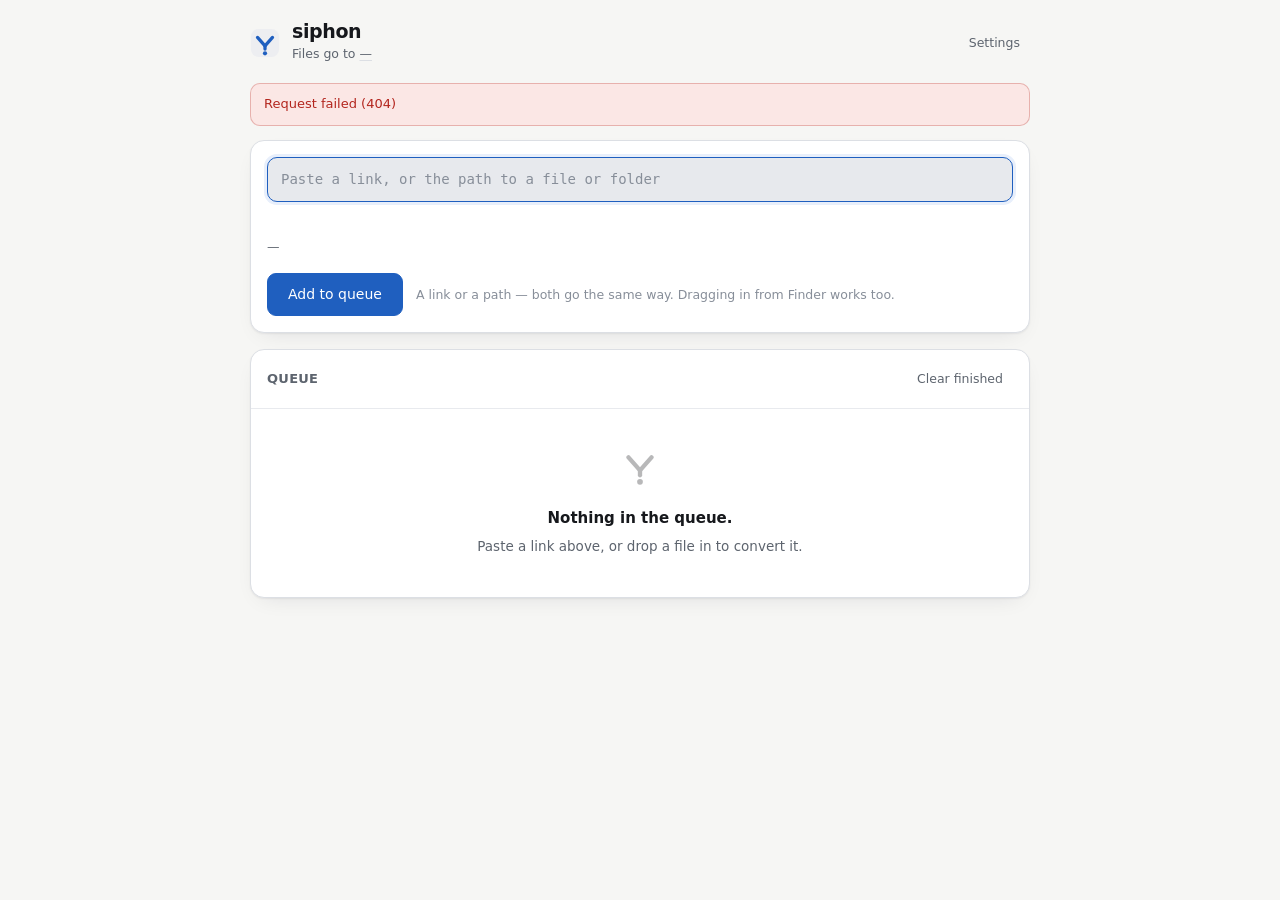
==== commit 034f980b: "Quality is adjustable, and cancelling looks like something you can press Two things were missing fro" ====
--- a/index.html
+++ b/index.html
@@ -73,6 +73,9 @@
            padding:5px 9px;font-size:12.5px}
 .btn.ghost:hover:not(:disabled){color:var(--ink);background:var(--raise)}
 .btn.small{padding:5px 10px;font-size:12.5px}
+.btn.danger{color:var(--fail);border-color:color-mix(in srgb,var(--fail) 35%,transparent)}
+.btn.danger:hover:not(:disabled){background:var(--fail-soft);
+                                 border-color:var(--fail)}
 :focus-visible{outline:2px solid var(--accent);outline-offset:2px;border-radius:6px}
 
 /* ---- panels ------------------------------------------------------------ */
@@ -124,6 +127,17 @@
 }
 .chip.unavailable{opacity:.5}
 .summary{font-size:12.5px;color:var(--muted);margin-top:11px;min-height:1.5em}
+
+/* One row per adjustable setting, drawn from what the server says the
+   format actually supports. */
+.opt-row{display:flex;gap:11px;align-items:baseline;margin-top:11px;
+         flex-wrap:wrap}
+.opt-label{font-size:12.5px;color:var(--muted);width:98px;flex:0 0 auto}
+.opt-choices{display:flex;gap:5px;flex-wrap:wrap;flex:1;min-width:0}
+.opt-note{font-size:12px;color:var(--faint);margin:5px 0 0 109px}
+.chip.tiny{padding:4px 9px;font-size:12px}
+.go-row{display:flex;gap:13px;align-items:center;margin-top:16px;flex-wrap:wrap}
+.go-row .btn{padding:10px 20px;font-size:14px}
 .hint{font-size:12.5px;color:var(--faint);margin:12px 0 0}
 
 /* ---- the drop overlay: the whole window is the target ------------------ */
@@ -177,6 +191,38 @@
            width:0;transition:width .25s linear}
 .numbers{display:flex;gap:14px;font-size:12px;color:var(--faint);margin-top:6px;
          font-variant-numeric:tabular-nums}
+
+/* ---- a batch: one playlist, one card ----------------------------------- */
+.batch{border-top:1px solid var(--line-soft)}
+.batch:first-child{border-top:0}
+.batch-head{
+  display:flex;align-items:center;gap:10px;padding:13px 16px;width:100%;
+  background:none;border:0;text-align:left;color:inherit;font:inherit;
+}
+.batch-head:hover{background:var(--raise)}
+.batch-name{flex:1;min-width:0;font-size:14px;font-weight:600;
+            overflow:hidden;text-overflow:ellipsis;white-space:nowrap}
+.batch-count{font-size:12.5px;color:var(--muted);white-space:nowrap;
+             font-variant-numeric:tabular-nums}
+.batch-target{padding:2px 7px;font-size:11.5px;pointer-events:none;
+              border-color:var(--line-soft);color:var(--faint)}
+.chev{width:9px;height:9px;flex:0 0 auto;border-right:1.8px solid var(--faint);
+      border-bottom:1.8px solid var(--faint);transform:rotate(45deg);
+      transition:transform .16s ease;margin-right:2px}
+.batch[data-open="true"] .chev{transform:rotate(-135deg)}
+.batch-bar{padding:0 16px 12px}
+.batch-bar .track{margin-top:0}
+.batch-sub{font-size:12.5px;color:var(--muted);margin-top:7px;
+           overflow:hidden;text-overflow:ellipsis;white-space:nowrap}
+.batch-jobs{border-top:1px solid var(--line-soft);background:var(--sunk)}
+.batch-jobs .job{padding-left:26px}
+.batch-acts{display:flex;gap:2px;flex:0 0 auto}
+
+/* new rows arrive rather than appearing */
+@media (prefers-reduced-motion: no-preference){
+  .job, .batch{animation:arrive .18s ease-out}
+  @keyframes arrive{from{opacity:0;transform:translateY(-2px)}to{opacity:1}}
+}
 
 /* ---- the question an uncertain match asks ------------------------------ */
 .ask{
@@ -249,11 +295,11 @@
 [hidden]{display:none !important}
 
 @media (max-width:560px){
-  /* Wrapped, the button should span rather than float at the left edge
-     looking like an afterthought. */
   .field{flex-wrap:wrap}
   .field input{flex-basis:100%}
-  .field .btn{flex:1}
+  .go-row .btn{flex:1}
+  .opt-label{width:100%}
+  .opt-note{margin-left:0}
   .row .k{width:78px}
   .cred label{width:88px}
 }
@@ -275,7 +321,7 @@
     </svg>
     <div>
       <div class="name">siphon</div>
-      <div class="where">Files go to <button id="reveal-out">—</button></div>
+      <div class="where" id="status">Files go to <button id="reveal-out">—</button></div>
     </div>
     <div class="spacer"></div>
     <button class="btn ghost" id="toggle-settings" aria-expanded="false">Settings</button>
@@ -289,13 +335,16 @@
       <div class="field">
         <input type="text" id="url" autofocus autocomplete="off" spellcheck="false"
                placeholder="Paste a link, or the path to a file or folder">
-        <button class="btn primary" id="go">Add</button>
       </div>
       <div class="kinds" id="kinds" role="tablist" aria-label="Kind of output"></div>
       <div class="chips" id="chips" role="group" aria-label="Format"></div>
       <p class="summary" id="summary">—</p>
-      <p class="hint">A link or a path — both go the same way. Dragging in from
-        Finder works too.</p>
+      <div id="options"></div>
+      <div class="go-row">
+        <button class="btn primary" id="go">Add to queue</button>
+        <p class="hint" style="margin:0">A link or a path — both go the same
+          way. Dragging in from Finder works too.</p>
+      </div>
     </div>
   </section>
 
@@ -372,7 +421,13 @@
 
 const $ = (id) => document.getElementById(id);
 const state = { jobs: [], formats: [], kind: null, format: null,
-                preview: null, output: "", programs: {} };
+                preview: null, output: "", programs: {},
+                // Which batches are expanded, and the header's own button,
+                // kept so the status line can put it back when work finishes.
+                open: new Set(), revealButton: null,
+                // The shape of the queue as last drawn, and the nodes making
+                // it up, so an update can patch instead of rebuild.
+                shape: null, nodes: new Map() };
 
 async function api(path, body) {
   const options = {
@@ -430,6 +485,14 @@
 const KIND_LABEL = { audio: "Audio", video: "Video", image: "Images",
                      document: "Documents" };
 
+function recall(key) {
+  try { return localStorage.getItem(`siphon.${key}`); } catch { return null; }
+}
+
+function remember(key, value) {
+  try { localStorage.setItem(`siphon.${key}`, value); } catch { /* fine */ }
+}
+
 function itemName(item) {
   if (item.artist && item.title) return `${item.artist} — ${item.title}`;
   return item.title || item.url || item.path || "untitled";
@@ -463,8 +526,13 @@
     button.addEventListener("click", () => {
       state.kind = kind;
       // Land on the first format of the kind, which is the plainest one.
-      const first = state.formats.find((f) => f.kind === kind);
-      if (first) state.format = first.name;
+      // Coming back to a kind, return to the format last used in it rather
+      // than always the first one.
+      const last = recall(`format.${kind}`);
+      const first = state.formats.find(
+        (f) => f.kind === kind && (f.name === last || !last))
+        || state.formats.find((f) => f.kind === kind);
+      if (first) { state.format = first.name; remember("format", first.name); }
       renderKinds();
       renderChips();
     });
@@ -485,6 +553,67 @@
   return null;
 }
 
+function renderOptions() {
+  // Generated from what the server says this format supports, so the window
+  // never has to know that FLAC has no bitrate or that audio has no height.
+  const chosen = state.formats.find((f) => f.name === state.format);
+  const box = $("options");
+  const options = chosen?.options || [];
+  if (!options.length) { box.replaceChildren(); return; }
+
+  const rows = [];
+  for (const option of options) {
+    const current = optionValue(option);
+    const row = el("div", "opt-row");
+    row.append(el("span", "opt-label", option.label));
+
+    const choices = el("div", "opt-choices");
+    for (const choice of option.choices) {
+      const chip = el("button", "chip tiny", choice.label);
+      chip.type = "button";
+      const selected = String(choice.value) === String(current);
+      chip.setAttribute("aria-pressed", String(selected));
+      chip.addEventListener("click", () => {
+        setOption(option.key, choice.value);
+        renderOptions();
+      });
+      choices.append(chip);
+    }
+    row.append(choices);
+    rows.push(row);
+    if (option.note) rows.push(el("p", "opt-note", option.note));
+  }
+  box.replaceChildren(...rows);
+}
+
+function optionValue(option) {
+  // What was chosen for this format last time, else what the preset says.
+  const stored = recall(`opt.${state.format}.${option.key}`);
+  if (stored !== null && stored !== undefined) {
+    return stored === "null" ? null : stored;
+  }
+  return option.current;
+}
+
+function setOption(key, value) {
+  remember(`opt.${state.format}.${key}`, value === null ? "null" : String(value));
+}
+
+function currentOptions() {
+  // Only the settings that differ from the preset are sent. A request that
+  // repeats the defaults is one that silently pins them, so a preset that
+  // improves later would not reach anybody who had opened this window once.
+  const chosen = state.formats.find((f) => f.name === state.format);
+  const settings = {};
+  for (const option of chosen?.options || []) {
+    const value = optionValue(option);
+    if (String(value) !== String(option.current)) {
+      settings[option.key] = value === "null" ? null : value;
+    }
+  }
+  return settings;
+}
+
 function renderChips() {
   const here = state.formats.filter((f) => f.kind === state.kind);
   $("chips").replaceChildren(...here.map((format) => {
@@ -495,25 +624,32 @@
     chip.setAttribute("aria-pressed", String(format.name === state.format));
     chip.addEventListener("click", () => {
       state.format = format.name;
+      remember("format", format.name);
       renderChips();
     });
     return chip;
   }));
   const chosen = state.formats.find((f) => f.name === state.format);
+  if (chosen) remember(`format.${chosen.kind}`, chosen.name);
   const reason = chosen ? unavailableReason(chosen) : null;
   $("summary").textContent = chosen
     ? chosen.summary + (reason ? ` — ${reason}, see Settings` : "")
     : "";
+  renderOptions();
 }
 
 // ---------------------------------------------------------------------------
 // The queue
 // ---------------------------------------------------------------------------
+
+const ACTIVE = ["queued", "running", "waiting"];
+const FINISHED = ["done", "failed", "cancelled"];
 
 function render() {
   const jobs = state.jobs;
   const running = jobs.filter((j) => j.state === "running").length;
   const waiting = jobs.filter((j) => j.state === "waiting").length;
+  const active = jobs.filter((j) => ACTIVE.includes(j.state)).length;
 
   const count = $("queue-count");
   if (waiting) { count.hidden = false; count.className = "pill waiting";
@@ -522,13 +658,271 @@
                       count.textContent = `${running} running`; }
   else { count.hidden = true; }
 
+  // The header says what is happening, so a queue scrolled out of view still
+  // answers "is it doing anything?" without scrolling back.
+  const status = $("status");
+  if (active) {
+    const done = jobs.filter((j) => j.state === "done").length;
+    status.textContent = waiting
+      ? `${waiting} waiting for you · ${active} to go`
+      : `${done} done · ${active} to go`;
+  } else {
+    status.replaceChildren("Files go to ", state.revealButton);
+  }
+
   $("empty").hidden = jobs.length > 0;
-  $("forget").hidden = !jobs.some((j) => ["done", "failed", "cancelled"].includes(j.state));
-  $("queue").replaceChildren(...jobs.slice().reverse().map(renderJob));
-}
-
-function renderJob(job) {
-  const node = el("div", "job");
+  $("forget").hidden = !jobs.some((j) => FINISHED.includes(j.state));
+  reconcile($("queue"), groupJobs(jobs));
+}
+
+// ---------------------------------------------------------------------------
+// Keeping the nodes that are already there
+//
+// The queue used to be rebuilt from scratch on every frame, and updates
+// arrive several times a second. Reaching for "Stop all" and finding it
+// replaced under the pointer between the mousedown and the click is the
+// difference between a tool that feels solid and one that feels slippery.
+//
+// So each group keeps its element across updates, keyed by job or batch id.
+// Contents are written into the element that is already there; only genuinely
+// new groups create anything, and only departed ones are removed.
+// ---------------------------------------------------------------------------
+
+function reconcile(container, groups) {
+  const seen = new Set();
+  const ordered = [];
+
+  for (const group of groups) {
+    const key = group.single ? `j:${group.single.id}` : `b:${group.batch}`;
+    seen.add(key);
+    let node = state.nodes.get(key);
+    if (!node) {
+      node = group.single ? renderJob(group.single) : renderBatch(group);
+      state.nodes.set(key, node);
+    } else if (group.single) {
+      updateJob(node, group.single);
+    } else {
+      updateBatch(node, group);
+    }
+    ordered.push(node);
+  }
+
+  for (const [key, node] of [...state.nodes]) {
+    if (!seen.has(key)) { node.remove(); state.nodes.delete(key); }
+  }
+  ordered.forEach((node, index) => {
+    if (container.children[index] !== node) {
+      container.insertBefore(node, container.children[index] || null);
+    }
+  });
+}
+
+function setText(node, selector, text) {
+  const target = node.querySelector(selector);
+  if (target && target.textContent !== text) target.textContent = text;
+}
+
+function jobShape(job) {
+  // Everything about a row except the numbers that tick. If none of this has
+  // changed, the row does not need redrawing — which is what keeps Cancel
+  // under the pointer while the bytes count up behind it.
+  return [job.state, job.stage, job.message, job.output_path,
+          !!job.choice, (job.extra_outputs || []).length,
+          job.item.match_confidence].join("\u0001");
+}
+
+function updateJob(node, job) {
+  if (node.dataset.shape === jobShape(job)) {
+    const fill = node.querySelector(".track > i");
+    if (fill) fill.style.width = `${Math.round((job.progress || 0) * 100)}%`;
+    const numbers = node.querySelector(".numbers");
+    if (numbers) numbers.replaceChildren(...numberCells(job));
+    return;
+  }
+  renderJob(job, node);
+}
+
+function updateBatch(node, group) {
+  const jobs = group.jobs;
+  const done = jobs.filter((j) => j.state === "done").length;
+  const failed = jobs.filter((j) => j.state === "failed").length;
+  const waiting = jobs.filter((j) => j.state === "waiting").length;
+  const active = jobs.filter((j) => ACTIVE.includes(j.state));
+  const running = jobs.filter((j) => j.state === "running");
+  const open = state.open.has(group.batch);
+
+  node.dataset.open = String(open);
+  const head = node.querySelector(".batch-head");
+  if (head) head.setAttribute("aria-expanded", String(open));
+
+  const mark = waiting ? "waiting" : running.length ? "running"
+    : active.length ? "queued" : failed ? "failed" : "done";
+  const dot = node.querySelector(".batch-head .state-dot");
+  if (dot) dot.className = `state-dot ${mark}`;
+  setText(node, ".batch-count", `${done} of ${jobs.length}`);
+
+  const bar = node.querySelector(".batch-bar");
+  if (active.length || failed) {
+    const fresh = batchBar(jobs, active, running, waiting, failed);
+    if (bar) bar.replaceWith(fresh); else head.after(fresh);
+  } else if (bar) {
+    bar.remove();
+  }
+
+  // Buttons are only replaced when which buttons there are has changed, so
+  // the one being clicked survives a progress update.
+  const acts = node.querySelector(".batch-acts");
+  const wanted = batchActions(jobs, active, done);
+  const labels = [...wanted.children].map((b) => b.textContent).join("|");
+  if (acts && labels !== [...acts.children].map((b) => b.textContent).join("|")) {
+    acts.replaceWith(wanted);
+  } else if (!acts && wanted.childElementCount) {
+    head.append(wanted);
+  }
+
+  let list = node.querySelector(".batch-jobs");
+  if (open) {
+    if (!list) {
+      list = el("div", "batch-jobs");
+      list.replaceChildren(...jobs.map((job) => renderJob(job)));
+      node.append(list);
+    } else {
+      // Same reasoning as the top level: keep the rows, update them.
+      reconcile(list, jobs.map((job) => ({ single: job })));
+    }
+  } else if (list) {
+    list.remove();
+  }
+}
+
+function groupJobs(jobs) {
+  // A playlist is one thing somebody asked for, not forty. Fourteen rows of
+  // "Daft Punk — …  QUEUED  Stop" is a wall; one row saying "3 of 14" is an
+  // answer. Singles stay as they are — wrapping one job in a card would be
+  // ceremony around nothing.
+  const groups = [];
+  const byBatch = new Map();
+
+  for (const job of jobs) {
+    if (!job.batch) { groups.push({ single: job, at: groups.length }); continue; }
+    let group = byBatch.get(job.batch);
+    if (!group) {
+      group = { batch: job.batch, jobs: [], at: groups.length };
+      byBatch.set(job.batch, group);
+      groups.push(group);
+    }
+    group.jobs.push(job);
+  }
+
+  for (const group of groups) {
+    if (!group.jobs) continue;
+    // Within an album, track order. Between albums, newest first.
+    group.jobs.sort((a, b) =>
+      (a.item.collection_index || 0) - (b.item.collection_index || 0));
+  }
+  return groups.reverse();
+}
+
+function renderGroup(group) {
+  return group.single ? renderJob(group.single) : renderBatch(group);
+}
+
+function renderBatch(group) {
+  const jobs = group.jobs;
+  const done = jobs.filter((j) => j.state === "done").length;
+  const failed = jobs.filter((j) => j.state === "failed").length;
+  const waiting = jobs.filter((j) => j.state === "waiting").length;
+  const active = jobs.filter((j) => ACTIVE.includes(j.state));
+  const running = jobs.filter((j) => j.state === "running");
+  const open = state.open.has(group.batch);
+
+  const node = el("div", "batch");
+  node.dataset.open = String(open);
+
+  const head = el("button", "batch-head");
+  head.type = "button";
+  head.setAttribute("aria-expanded", String(open));
+  head.append(el("span", "chev"));
+
+  const mark = waiting ? "waiting" : running.length ? "running"
+    : active.length ? "queued" : failed ? "failed" : "done";
+  head.append(el("span", `state-dot ${mark}`));
+  // The key identifies the addition; the name comes off the items, which is
+  // where a human-readable one actually lives.
+  head.append(el("div", "batch-name",
+                 jobs[0].item.collection || jobs[0].item.album || "Batch"));
+  // The format distinguishes two additions of the same album, which is
+  // otherwise two identical rows.
+  const targets = [...new Set(jobs.map((j) => j.target))];
+  if (targets.length === 1) head.append(el("span", "chip batch-target", targets[0]));
+  head.append(el("span", "batch-count", `${done} of ${jobs.length}`));
+  head.addEventListener("click", (event) => {
+    // A click on one of the buttons in the head is not a click on the head.
+    if (event.target.closest(".batch-acts")) return;
+    if (state.open.has(group.batch)) state.open.delete(group.batch);
+    else state.open.add(group.batch);
+    render();
+  });
+  node.append(head);
+
+  if (active.length || failed) {
+    node.append(batchBar(jobs, active, running, waiting, failed));
+  }
+  const acts = batchActions(jobs, active, done);
+  if (acts.childElementCount) head.append(acts);
+
+  if (open) {
+    const list = el("div", "batch-jobs");
+    list.replaceChildren(...jobs.map((job) => renderJob(job)));
+    node.append(list);
+  }
+  return node;
+}
+
+function batchBar(jobs, active, running, waiting, failed) {
+  const bar = el("div", "batch-bar");
+  const track = el("div", "track");
+  const fill = el("i");
+  // Part-finished jobs count for part of the bar, so a big first track does
+  // not leave it apparently stuck at zero.
+  const progress = jobs.reduce((sum, job) =>
+    sum + (job.state === "done" ? 1
+         : job.state === "running" ? (job.progress || 0) : 0), 0);
+  fill.style.width = `${Math.round((progress / jobs.length) * 100)}%`;
+  if (failed && !active.length) track.classList.add("bad");
+  track.append(fill);
+  bar.append(track);
+
+  const bits = [];
+  if (running.length) {
+    bits.push(running.map((j) => itemName(j.item)).join(", "));
+  } else if (waiting) {
+    bits.push(`${waiting} waiting for you to choose`);
+  }
+  if (failed) bits.push(`${failed} could not be found`);
+  if (bits.length) bar.append(el("div", "batch-sub", bits.join(" · ")));
+  return bar;
+}
+
+function batchActions(jobs, active, done) {
+  const acts = el("div", "batch-acts");
+  if (active.length) {
+    const cancel = button(`Cancel ${active.length}`, async () => {
+      for (const job of active) await api("/api/cancel", { id: job.id });
+    });
+    cancel.className = "btn small danger";
+    acts.append(cancel);
+  } else if (done && jobs[0].output_path) {
+    acts.append(button("Show", () =>
+      api("/api/reveal", { path: jobs[0].output_path })));
+  }
+  return acts;
+}
+
+function renderJob(job, into) {
+  const node = into || el("div", "job");
+  if (into) node.replaceChildren();
+  node.dataset.shape = jobShape(job);
   const running = job.state === "running";
   const asking = job.state === "waiting";
   const failed = job.state === "failed";
@@ -546,8 +940,13 @@
   const acts = el("div", "job-acts");
   if (done && job.output_path) acts.append(button("Show", () =>
     api("/api/reveal", { path: job.output_path })));
-  if (running || job.state === "queued") acts.append(button("Stop", () =>
-    api("/api/cancel", { id: job.id })));
+  if (running || job.state === "queued") {
+    // A quiet ghost button reads as secondary, and stopping a download that
+    // is eating the connection is not a secondary thing to want.
+    const cancel = button("Cancel", () => api("/api/cancel", { id: job.id }));
+    cancel.className = "btn small danger";
+    acts.append(cancel);
+  }
   if (asking) acts.append(button("Skip", () => api("/api/skip", { id: job.id })));
   if (failed || job.state === "cancelled") acts.append(button("Try again", () =>
     api("/api/retry", { id: job.id })));
@@ -579,14 +978,20 @@
     node.append(track);
 
     const numbers = el("div", "numbers");
-    if (job.bytes_total) {
-      numbers.append(el("span", null, `${size(job.bytes_done)} of ${size(job.bytes_total)}`));
-    }
-    if (job.speed) numbers.append(el("span", null, `${(job.speed / 1e6).toFixed(1)} MB/s`));
-    if (job.eta) numbers.append(el("span", null, `${clock(job.eta)} left`));
-    if (numbers.childElementCount) node.append(numbers);
+    numbers.replaceChildren(...numberCells(job));
+    node.append(numbers);
   }
   return node;
+}
+
+function numberCells(job) {
+  const cells = [];
+  if (job.bytes_total) {
+    cells.push(el("span", null, `${size(job.bytes_done)} of ${size(job.bytes_total)}`));
+  }
+  if (job.speed) cells.push(el("span", null, `${(job.speed / 1e6).toFixed(1)} MB/s`));
+  if (job.eta) cells.push(el("span", null, `${clock(job.eta)} left`));
+  return cells;
 }
 
 function renderChoice(job) {
@@ -651,8 +1056,10 @@
     clearTimeout(patience);
     flash("");
     if (found.count === 1) {
-      await api("/api/add", { items: found.items, format: state.format });
+      await api("/api/add", { items: found.items, format: state.format,
+                              options: currentOptions() });
       $("url").value = "";
+      $("url").focus();           // so the next paste needs no click
     } else if (found.count > 1) {
       showPreview(found);
     } else {
@@ -663,7 +1070,7 @@
   } finally {
     clearTimeout(patience);
     go.disabled = false;
-    go.textContent = "Add";
+    go.textContent = "Add to queue";
   }
 }
 
@@ -900,10 +1307,18 @@
 function listen() {
   const stream = new EventSource(`/api/events?t=${encodeURIComponent(TOKEN)}`);
   stream.onmessage = (event) => {
+    let payload;
     try {
-      state.jobs = JSON.parse(event.data).jobs || [];
-      render();
-    } catch { /* a malformed frame is not worth breaking the page over */ }
+      payload = JSON.parse(event.data);
+    } catch {
+      return;                 // a malformed frame is not worth reacting to
+    }
+    // Deliberately outside the try. Wrapping render() swallowed a
+    // ReferenceError on every single frame and showed a queue that simply
+    // never updated — no error, no clue. A bug in our own drawing should be
+    // loud.
+    state.jobs = payload.jobs || [];
+    render();
   };
   stream.onerror = () => {
     // The server went away, or the laptop slept. Close this one and try again
@@ -922,7 +1337,13 @@
   state.jobs = initial.jobs;
   state.formats = initial.formats;
   state.output = initial.output;
-  state.format = initial.default_format;
+  // What you picked last time is almost always what you want this time, and
+  // having to choose again on every launch is a small tax on every use.
+  // localStorage can be absent or throw in a private window, so a failure
+  // here just means the default.
+  const remembered = recall("format");
+  const known = initial.formats.some((f) => f.name === remembered);
+  state.format = known ? remembered : initial.default_format;
   state.kind = (initial.formats.find((f) => f.name === state.format) || {}).kind
                || initial.formats[0]?.kind;
 
@@ -930,6 +1351,7 @@
   reveal.textContent = initial.output;
   reveal.addEventListener("click", () =>
     api("/api/reveal", { path: initial.output }).catch(() => {}));
+  state.revealButton = reveal;
 
   renderKinds();
   renderPrograms(initial.programs);
@@ -950,7 +1372,8 @@
   const go = $("preview-go");
   go.disabled = true;
   try {
-    await api("/api/add", { items: found.items, format: state.format });
+    await api("/api/add", { items: found.items, format: state.format,
+                            options: currentOptions() });
     $("url").value = "";
     hidePreview();
   } catch (error) {
@@ -993,6 +1416,14 @@
   }
 });
 
+addEventListener("keydown", (event) => {
+  if (event.key !== "Escape") return;
+  // Escape means "never mind" in order of how much is in the way.
+  if (!$("preview").hidden) { hidePreview(); return; }
+  if (!$("settings").hidden) { $("toggle-settings").click(); return; }
+  $("url").focus();
+});
+
 wireDrop();
 start().catch((error) => flash(error.message));
 </script>
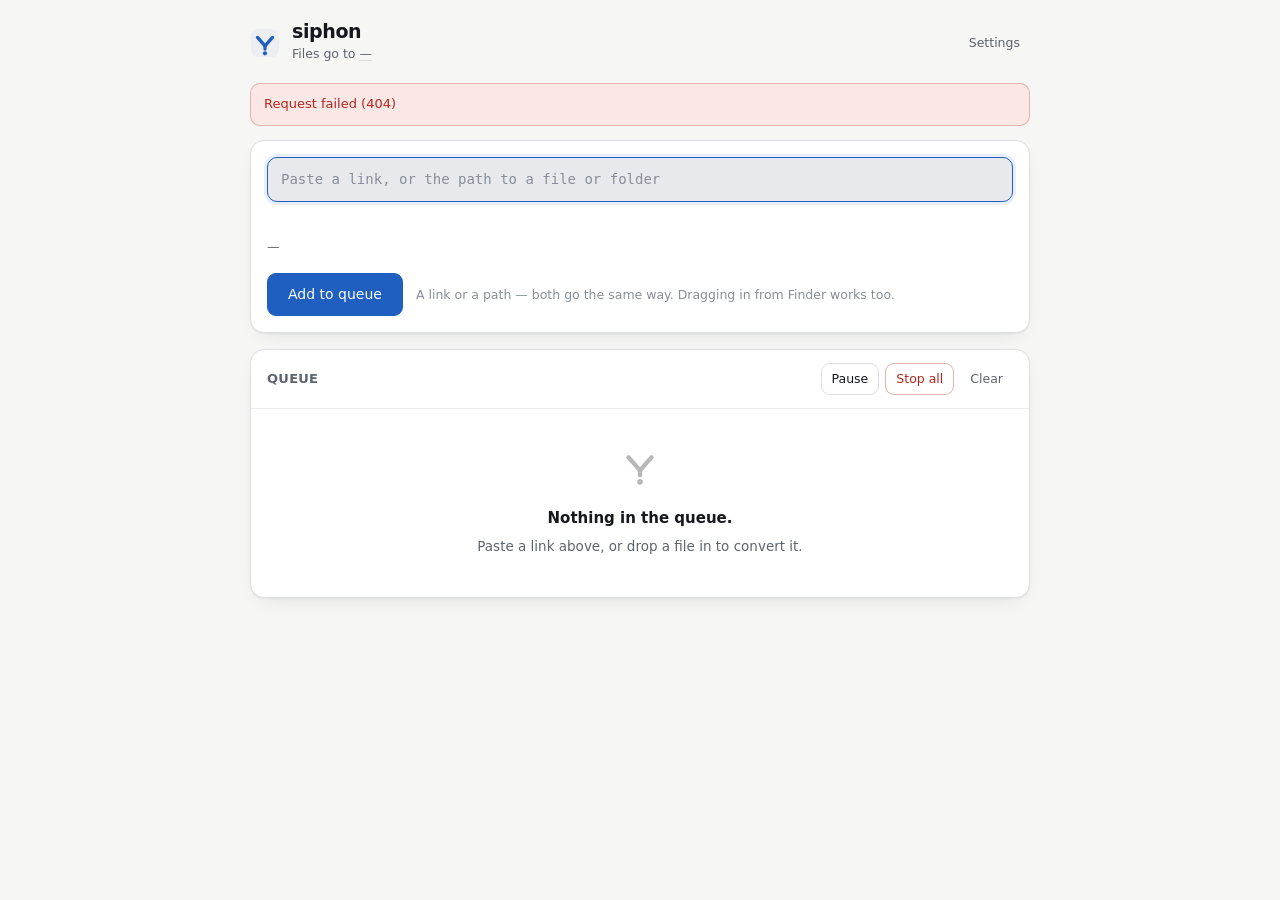
==== commit 6f6e5364: "Controls for the queue, not just for the jobs in it A queue you can only act on one row at a time is" ====
--- a/index.html
+++ b/index.html
@@ -191,6 +191,19 @@
            width:0;transition:width .25s linear}
 .numbers{display:flex;gap:14px;font-size:12px;color:var(--faint);margin-top:6px;
          font-variant-numeric:tabular-nums}
+
+/* ---- the queue's own controls ------------------------------------------ */
+.queue-controls{display:flex;gap:6px;align-items:center;flex-wrap:wrap}
+.paused-note{
+  display:flex;gap:8px;align-items:center;
+  padding:9px 16px;font-size:12.5px;
+  background:var(--warn-soft);color:var(--warn);
+  border-bottom:1px solid color-mix(in srgb,var(--warn) 24%,transparent);
+}
+.paused-note::before{
+  content:"";width:9px;height:11px;flex:0 0 auto;
+  border-left:3px solid currentColor;border-right:3px solid currentColor;
+}
 
 /* ---- a batch: one playlist, one card ----------------------------------- */
 .batch{border-top:1px solid var(--line-soft)}
@@ -365,7 +378,14 @@
       <h2>Queue</h2>
       <span class="pill" id="queue-count" hidden></span>
       <div class="spacer"></div>
-      <button class="btn ghost" id="forget">Clear finished</button>
+      <div class="queue-controls">
+        <button class="btn small" id="pause">Pause</button>
+        <button class="btn small danger" id="stop-all">Stop all</button>
+        <button class="btn ghost" id="forget">Clear</button>
+      </div>
+    </div>
+    <div class="paused-note" id="paused-note" hidden>
+      Paused — nothing new will start. Anything already running finishes.
     </div>
     <div id="queue"></div>
     <div class="empty" id="empty">
@@ -427,7 +447,7 @@
                 open: new Set(), revealButton: null,
                 // The shape of the queue as last drawn, and the nodes making
                 // it up, so an update can patch instead of rebuild.
-                shape: null, nodes: new Map() };
+                shape: null, nodes: new Map(), paused: false };
 
 async function api(path, body) {
   const options = {
@@ -670,8 +690,24 @@
     status.replaceChildren("Files go to ", state.revealButton);
   }
 
+  const finished = jobs.filter((j) => FINISHED.includes(j.state)).length;
   $("empty").hidden = jobs.length > 0;
-  $("forget").hidden = !jobs.some((j) => FINISHED.includes(j.state));
+  $("paused-note").hidden = !state.paused;
+
+  // The controls say what they will do to this queue as it stands, rather
+  // than sitting there greyed and identical whatever is happening.
+  const pause = $("pause");
+  pause.textContent = state.paused ? "Resume" : "Pause";
+  pause.classList.toggle("primary", state.paused);
+  pause.disabled = !state.paused && !active;
+
+  const stopAll = $("stop-all");
+  stopAll.hidden = !active;
+  stopAll.textContent = active > 1 ? `Stop all ${active}` : "Stop";
+
+  const forget = $("forget");
+  forget.hidden = !finished;
+  forget.textContent = active ? `Clear ${finished} finished` : "Clear";
   reconcile($("queue"), groupJobs(jobs));
 }
 
@@ -1318,6 +1354,7 @@
     // never updated — no error, no clue. A bug in our own drawing should be
     // loud.
     state.jobs = payload.jobs || [];
+    if ("paused" in payload) state.paused = payload.paused;
     render();
   };
   stream.onerror = () => {
@@ -1335,6 +1372,7 @@
 async function start() {
   const initial = await api("/api/state");
   state.jobs = initial.jobs;
+  state.paused = !!initial.paused;
   state.formats = initial.formats;
   state.output = initial.output;
   // What you picked last time is almost always what you want this time, and
@@ -1382,6 +1420,21 @@
   go.disabled = false;
 });
 $("forget").addEventListener("click", () => api("/api/forget", {}).catch(() => {}));
+$("pause").addEventListener("click", async (event) => {
+  const button = event.currentTarget;
+  button.disabled = true;
+  try {
+    await api(state.paused ? "/api/resume" : "/api/pause", {});
+  } catch (error) { flash(error.message); }
+  button.disabled = false;
+});
+$("stop-all").addEventListener("click", async (event) => {
+  const button = event.currentTarget;
+  button.disabled = true;
+  try { await api("/api/stop-all", {}); }
+  catch (error) { flash(error.message); }
+  button.disabled = false;
+});
 $("install-all").addEventListener("click", async () => {
   const go = $("install-all");
   const log = $("install-log");
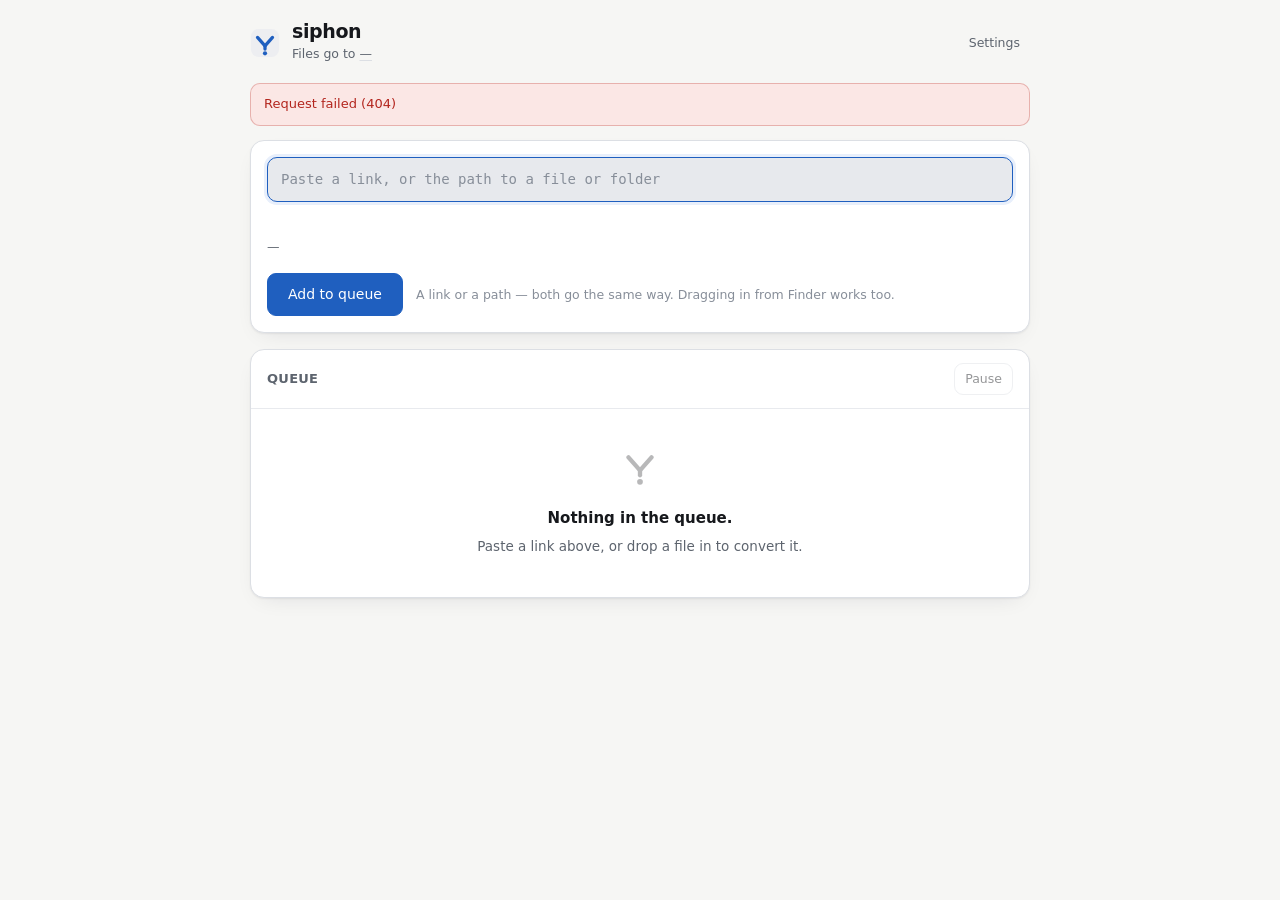
==== commit 8296d0ce: "Screenshots of the real interface, and a tool that keeps them honest The project page described the " ====
--- a/index.html
+++ b/index.html
@@ -22,8 +22,11 @@
   --shadow: 0 1px 2px rgba(16,24,40,.06), 0 8px 24px -12px rgba(16,24,40,.14);
   --radius:14px;
 }
+/* Dark is the system's business by default. A choice, when somebody makes
+   one, is stamped on the root and wins in both directions — which is also
+   what lets a screenshot be taken of either. */
 @media (prefers-color-scheme: dark){
-  :root{
+  :root:not([data-theme="light"]){
     --ground:#121418; --surface:#1A1D23; --raise:#22262E; --sunk:#15181D;
     --line:#2C313A; --line-soft:#242931;
     --ink:#E9EBEF; --muted:#9BA3AF; --faint:#6E7684;
@@ -32,6 +35,15 @@
     --pass-soft:#16281F; --warn-soft:#2A2213; --fail-soft:#2B1917;
     --shadow: 0 1px 2px rgba(0,0,0,.4), 0 12px 32px -16px rgba(0,0,0,.7);
   }
+}
+:root[data-theme="dark"]{
+    --ground:#121418; --surface:#1A1D23; --raise:#22262E; --sunk:#15181D;
+    --line:#2C313A; --line-soft:#242931;
+    --ink:#E9EBEF; --muted:#9BA3AF; --faint:#6E7684;
+    --accent:#7AA7FF; --accent-ink:#0E1220; --accent-soft:#1B2740;
+    --pass:#6FD39A; --warn:#F0B849; --fail:#FF8A80;
+    --pass-soft:#16281F; --warn-soft:#2A2213; --fail-soft:#2B1917;
+    --shadow: 0 1px 2px rgba(0,0,0,.4), 0 12px 32px -16px rgba(0,0,0,.7);
 }
 *{box-sizing:border-box}
 html,body{height:100%}
@@ -379,9 +391,9 @@
       <span class="pill" id="queue-count" hidden></span>
       <div class="spacer"></div>
       <div class="queue-controls">
-        <button class="btn small" id="pause">Pause</button>
-        <button class="btn small danger" id="stop-all">Stop all</button>
-        <button class="btn ghost" id="forget">Clear</button>
+        <button class="btn small" id="pause" disabled>Pause</button>
+        <button class="btn small danger" id="stop-all" hidden>Stop all</button>
+        <button class="btn ghost" id="forget" hidden>Clear</button>
       </div>
     </div>
     <div class="paused-note" id="paused-note" hidden>
@@ -403,6 +415,14 @@
 
   <!-- ---------------------------------------------------------------- -->
   <section class="panel" id="settings" hidden>
+    <div class="panel-head"><h2>Appearance</h2></div>
+    <div class="panel-body">
+      <div class="opt-row" style="margin-top:0">
+        <span class="opt-label">Theme</span>
+        <div class="opt-choices" id="themes"></div>
+      </div>
+    </div>
+
     <div class="panel-head"><h2>Programs</h2></div>
     <div class="panel-body">
       <div class="rows" id="programs"></div>
@@ -437,7 +457,20 @@
 
 // The token is in this page's own address. Every call carries it; without it
 // the server answers nothing, which is what stops another tab driving this.
-const TOKEN = new URLSearchParams(location.search).get("t") || "";
+const PARAMS = new URLSearchParams(location.search);
+const TOKEN = PARAMS.get("t") || "";
+
+// Before anything else, so there is no flash of the other theme. A `theme`
+// in the address wins over the saved choice, which is how a screenshot of
+// either one gets taken without changing what the user picked.
+(() => {
+  let theme;
+  try { theme = PARAMS.get("theme") || localStorage.getItem("siphon.theme"); }
+  catch { theme = PARAMS.get("theme"); }
+  if (theme === "light" || theme === "dark") {
+    document.documentElement.setAttribute("data-theme", theme);
+  }
+})();
 
 const $ = (id) => document.getElementById(id);
 const state = { jobs: [], formats: [], kind: null, format: null,
@@ -1139,6 +1172,28 @@
 // Settings
 // ---------------------------------------------------------------------------
 
+const THEMES = [["system", "Follow system"], ["light", "Light"], ["dark", "Dark"]];
+
+function applyTheme(theme) {
+  if (theme === "system") document.documentElement.removeAttribute("data-theme");
+  else document.documentElement.setAttribute("data-theme", theme);
+}
+
+function renderThemes() {
+  const current = recall("theme") || "system";
+  $("themes").replaceChildren(...THEMES.map(([value, label]) => {
+    const chip = el("button", "chip tiny", label);
+    chip.type = "button";
+    chip.setAttribute("aria-pressed", String(value === current));
+    chip.addEventListener("click", () => {
+      remember("theme", value);
+      applyTheme(value);
+      renderThemes();
+    });
+    return chip;
+  }));
+}
+
 function renderPrograms(programs) {
   state.programs = programs;
   $("programs").replaceChildren(...Object.entries(programs).map(([key, entry]) => {
@@ -1391,6 +1446,7 @@
     api("/api/reveal", { path: initial.output }).catch(() => {}));
   state.revealButton = reveal;
 
+  renderThemes();
   renderKinds();
   renderPrograms(initial.programs);
   renderInstallOffer(initial.installable);
